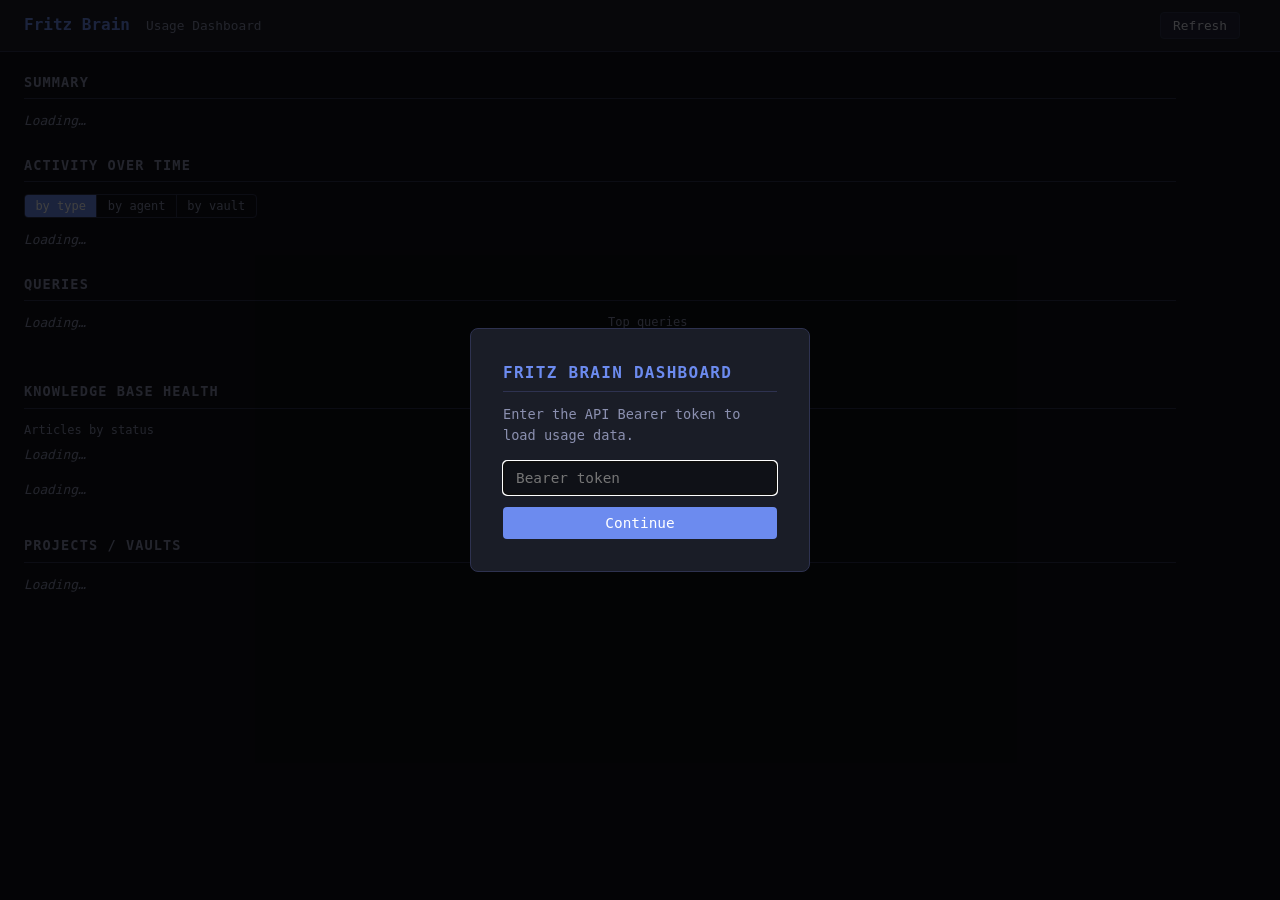
==== services/local-brain/fritz_local_brain/static/dashboard.html @ 083e02c6 "Sync Forgejo main to GitHub" ====
<!DOCTYPE html>
<!--
  Fritz Local Brain — Usage Dashboard
  Single self-contained file: inline CSS + vanilla JS, zero external deps.
  No CDN, no npm build step, fully offline. Runs fine in an air-gapped container.

  AUTH STRATEGY
  The page itself is unauthenticated (just a shell). Every fetch to /v1/usage/*
  requires a Bearer token. We store it in sessionStorage so it survives page
  refreshes within the tab but is discarded when the tab closes. On a 401 the
  stored token is cleared and the prompt re-appears. This avoids embedding the
  token in the URL or a cookie while keeping the workflow simple for an internal
  ops dashboard.
-->
<html lang="en">
<head>
<meta charset="UTF-8">
<meta name="viewport" content="width=device-width, initial-scale=1.0">
<title>Fritz Brain — Usage Dashboard</title>
<style>
  *, *::before, *::after { box-sizing: border-box; margin: 0; padding: 0; }

  :root {
    --bg: #0f1117;
    --surface: #1a1d27;
    --surface2: #22253a;
    --border: #2e3250;
    --text: #e2e4f0;
    --muted: #8b90b0;
    --accent: #6c8bef;
    --accent2: #a78bfa;
    --green: #4ade80;
    --red: #f87171;
    --yellow: #fbbf24;
    --bar-bg: #2a2e47;
  }

  body {
    background: var(--bg);
    color: var(--text);
    font-family: ui-monospace, "Cascadia Code", "Fira Mono", monospace;
    font-size: 13px;
    line-height: 1.5;
    min-height: 100vh;
  }

  #auth-overlay {
    position: fixed; inset: 0;
    background: rgba(0,0,0,.75);
    display: flex; align-items: center; justify-content: center;
    z-index: 999;
  }
  #auth-box {
    background: var(--surface);
    border: 1px solid var(--border);
    border-radius: 8px;
    padding: 2rem;
    width: 340px;
  }
  #auth-box h2 { color: var(--accent); margin-bottom: .75rem; font-size: 1rem; }
  #auth-box p  { color: var(--muted); margin-bottom: 1rem; font-size: .85rem; }
  #auth-box input {
    width: 100%; padding: .5rem .75rem;
    background: var(--bg); border: 1px solid var(--border);
    border-radius: 4px; color: var(--text);
    font-family: inherit; font-size: .9rem;
    margin-bottom: .75rem;
  }
  #auth-box button {
    width: 100%; padding: .5rem;
    background: var(--accent); color: #fff;
    border: none; border-radius: 4px;
    font-family: inherit; font-size: .9rem;
    cursor: pointer;
  }
  #auth-box button:hover { opacity: .85; }
  #auth-error { color: var(--red); font-size: .8rem; margin-top: .5rem; display: none; }

  header {
    background: var(--surface);
    border-bottom: 1px solid var(--border);
    padding: .75rem 1.5rem;
    display: flex; align-items: center; gap: 1rem;
  }
  header h1 { font-size: 1rem; color: var(--accent); }
  header .subtitle { color: var(--muted); font-size: .8rem; }
  #refresh-btn {
    margin-left: auto;
    background: var(--surface2); border: 1px solid var(--border);
    color: var(--text); padding: .3rem .75rem;
    border-radius: 4px; font-family: inherit; font-size: .8rem;
    cursor: pointer;
  }
  #refresh-btn:hover { border-color: var(--accent); color: var(--accent); }
  #last-updated { color: var(--muted); font-size: .75rem; }

  main { padding: 1.25rem 1.5rem; max-width: 1200px; }

  h2 {
    font-size: .85rem; text-transform: uppercase; letter-spacing: .08em;
    color: var(--muted); margin: 1.5rem 0 .75rem;
    padding-bottom: .4rem; border-bottom: 1px solid var(--border);
  }
  h2:first-child { margin-top: 0; }

  /* ---- stat cards ---- */
  .cards { display: flex; flex-wrap: wrap; gap: .75rem; }
  .card {
    background: var(--surface); border: 1px solid var(--border);
    border-radius: 6px; padding: .85rem 1.1rem; min-width: 130px; flex: 1;
  }
  .card .label { color: var(--muted); font-size: .75rem; margin-bottom: .25rem; }
  .card .value { font-size: 1.4rem; color: var(--text); font-weight: 700; }
  .card .value.green { color: var(--green); }
  .card .value.yellow { color: var(--yellow); }
  .card .value.muted  { color: var(--muted); font-size: 1rem; }

  /* ---- horizontal bar chart ---- */
  .bar-chart { display: flex; flex-direction: column; gap: .35rem; }
  .bar-row { display: flex; align-items: center; gap: .5rem; }
  .bar-label { width: 140px; min-width: 140px; color: var(--muted); font-size: .78rem;
               text-overflow: ellipsis; overflow: hidden; white-space: nowrap; }
  .bar-track { flex: 1; background: var(--bar-bg); border-radius: 3px; height: 14px; }
  .bar-fill  { height: 100%; border-radius: 3px; transition: width .3s; }
  .bar-count { width: 50px; text-align: right; color: var(--text); font-size: .78rem; }

  /* ---- time-series chart (day bars) ---- */
  .time-chart {
    display: flex; align-items: flex-end; gap: 3px;
    height: 80px; padding: 0 2px;
    border-bottom: 1px solid var(--border);
  }
  .time-bar { flex: 1; background: var(--accent); border-radius: 2px 2px 0 0;
              min-width: 4px; transition: height .3s; position: relative; }
  .time-bar:hover .time-tip {
    display: block;
  }
  .time-tip {
    display: none; position: absolute; bottom: calc(100% + 4px); left: 50%;
    transform: translateX(-50%);
    background: var(--surface2); border: 1px solid var(--border);
    border-radius: 4px; padding: .2rem .4rem;
    white-space: nowrap; font-size: .7rem; color: var(--text);
    pointer-events: none; z-index: 10;
  }
  .time-labels {
    display: flex; gap: 3px; padding: 2px 2px 0;
  }
  .time-labels span {
    flex: 1; text-align: center; color: var(--muted); font-size: .6rem;
    min-width: 4px; overflow: hidden;
  }

  /* ---- toggle group ---- */
  .toggle-group {
    display: inline-flex; border: 1px solid var(--border); border-radius: 4px;
    overflow: hidden; margin-bottom: .75rem;
  }
  .toggle-group button {
    background: none; border: none; color: var(--muted);
    padding: .25rem .65rem; font-family: inherit; font-size: .75rem;
    cursor: pointer; border-right: 1px solid var(--border);
  }
  .toggle-group button:last-child { border-right: none; }
  .toggle-group button.active { background: var(--accent); color: #fff; }
  .toggle-group button:hover:not(.active) { color: var(--text); }

  /* ---- table ---- */
  table { width: 100%; border-collapse: collapse; font-size: .8rem; }
  th { text-align: left; color: var(--muted); padding: .35rem .5rem;
       border-bottom: 1px solid var(--border); font-weight: 400; }
  td { padding: .3rem .5rem; border-bottom: 1px solid var(--border); color: var(--text); }
  tr:hover td { background: var(--surface2); }

  /* ---- latency row ---- */
  .latency-row { display: flex; gap: 1rem; }
  .lat-card { background: var(--surface); border: 1px solid var(--border);
              border-radius: 6px; padding: .6rem .85rem; }
  .lat-card .label { color: var(--muted); font-size: .7rem; }
  .lat-card .value { font-size: 1.1rem; font-weight: 700; }

  .grid2 { display: grid; grid-template-columns: 1fr 1fr; gap: 1rem; }
  @media(max-width: 700px) { .grid2 { grid-template-columns: 1fr; } }

  .section { margin-bottom: 1.5rem; }

  .no-data { color: var(--muted); font-size: .8rem; font-style: italic; }

  #loading {
    position: fixed; top: 0; left: 0; right: 0; height: 2px;
    background: var(--accent); animation: slide .8s ease-in-out infinite alternate;
    display: none;
  }
  @keyframes slide { from { opacity: .4; } to { opacity: 1; } }

  .pct-badge {
    display: inline-block; padding: .1rem .4rem;
    border-radius: 3px; font-size: .75rem; font-weight: 700;
  }
  .pct-green { background: rgba(74,222,128,.15); color: var(--green); }
  .pct-yellow { background: rgba(251,191,36,.15); color: var(--yellow); }
  .pct-red    { background: rgba(248,113,113,.15); color: var(--red); }
</style>
</head>
<body>

<div id="loading"></div>

<!-- Auth overlay — shown when no token is in sessionStorage or on 401 -->
<div id="auth-overlay">
  <div id="auth-box">
    <h2>Fritz Brain Dashboard</h2>
    <p>Enter the API Bearer token to load usage data.</p>
    <input type="password" id="token-input" placeholder="Bearer token" autofocus>
    <button onclick="saveToken()">Continue</button>
    <div id="auth-error">Invalid token — please try again.</div>
  </div>
</div>

<header>
  <h1>Fritz Brain</h1>
  <span class="subtitle">Usage Dashboard</span>
  <button id="refresh-btn" onclick="loadAll()">Refresh</button>
  <span id="last-updated"></span>
</header>

<main>
  <!-- 1. Headline summary -->
  <h2>Summary</h2>
  <div class="section">
    <div class="cards" id="summary-cards">
      <div class="no-data">Loading…</div>
    </div>
  </div>

  <!-- 2. Activity over time -->
  <h2>Activity over time</h2>
  <div class="section">
    <div class="toggle-group" id="activity-by-toggle">
      <button class="active" data-by="type" onclick="setActivityBy('type',this)">by type</button>
      <button data-by="agent" onclick="setActivityBy('agent',this)">by agent</button>
      <button data-by="vault" onclick="setActivityBy('vault',this)">by vault</button>
    </div>
    <div id="activity-chart"><div class="no-data">Loading…</div></div>
  </div>

  <!-- 3. Queries -->
  <h2>Queries</h2>
  <div class="section grid2">
    <div>
      <div class="cards" id="query-cards" style="margin-bottom:.75rem">
        <div class="no-data">Loading…</div>
      </div>
      <div class="latency-row" id="latency-row" style="display:none"></div>
    </div>
    <div>
      <div style="color:var(--muted);font-size:.75rem;margin-bottom:.4rem">Top queries</div>
      <div id="top-queries-chart"><div class="no-data">Loading…</div></div>
    </div>
  </div>

  <!-- 4. KB health -->
  <h2>Knowledge Base Health</h2>
  <div class="section grid2">
    <div>
      <div style="color:var(--muted);font-size:.75rem;margin-bottom:.4rem">Articles by status</div>
      <div id="kb-status-chart" style="margin-bottom:1rem"><div class="no-data">Loading…</div></div>
      <div class="cards" id="kb-cards" style="margin-bottom:.75rem">
        <div class="no-data">Loading…</div>
      </div>
    </div>
    <div>
      <div style="color:var(--muted);font-size:.75rem;margin-bottom:.4rem">Growth (articles per day)</div>
      <div id="kb-growth-chart"><div class="no-data">Loading…</div></div>
    </div>
  </div>

  <!-- 5. Per-project table -->
  <h2>Projects / Vaults</h2>
  <div class="section">
    <div id="projects-table"><div class="no-data">Loading…</div></div>
  </div>
</main>

<script>
// ---- helpers ----------------------------------------------------------------

const TOKEN_KEY = "fritz_dashboard_token";

// SECURITY: every untrusted value (agent ids, vault names, event types, query
// text, status labels — all agent-supplied and telemetry-stored) MUST be passed
// through esc() before it enters an innerHTML string, in BOTH text and attribute
// (title="...") contexts. Without this a malicious stored query text can inject
// markup and exfiltrate the Bearer token (stored XSS). Numbers are safe.
function esc(s) {
  return String(s ?? "").replace(/[&<>"']/g, c =>
    ({ "&":"&amp;","<":"&lt;",">":"&gt;",'"':"&quot;","'":"&#39;" }[c]));
}

function getToken() { return sessionStorage.getItem(TOKEN_KEY); }
function setToken(t) { sessionStorage.setItem(TOKEN_KEY, t); }
function clearToken() { sessionStorage.removeItem(TOKEN_KEY); }

function showAuthOverlay(showError) {
  document.getElementById("auth-overlay").style.display = "flex";
  document.getElementById("auth-error").style.display = showError ? "block" : "none";
  document.getElementById("token-input").value = "";
  document.getElementById("token-input").focus();
}

function hideAuthOverlay() {
  document.getElementById("auth-overlay").style.display = "none";
}

function saveToken() {
  const t = document.getElementById("token-input").value.trim();
  if (!t) return;
  setToken(t);
  // Dismiss the overlay optimistically; a wrong token re-shows it via the 401
  // path in apiFetch (clearToken + showAuthOverlay(true)).
  hideAuthOverlay();
  loadAll();
}

// Allow pressing Enter in the token input
document.getElementById("token-input").addEventListener("keydown", (e) => {
  if (e.key === "Enter") saveToken();
});

// ---- fetch wrapper ----------------------------------------------------------

let _loading = 0;
function showLoader(on) {
  _loading += on ? 1 : -1;
  document.getElementById("loading").style.display = _loading > 0 ? "block" : "none";
}

async function apiFetch(path, params) {
  const token = getToken();
  const url = new URL(path, window.location.href);
  if (params) Object.entries(params).forEach(([k, v]) => { if (v != null) url.searchParams.set(k, v); });

  showLoader(true);
  try {
    const resp = await fetch(url.toString(), {
      headers: { Authorization: `Bearer ${token}` }
    });
    if (resp.status === 401) {
      clearToken();
      showAuthOverlay(true);
      return null;
    }
    if (!resp.ok) throw new Error(`${resp.status} ${resp.statusText}`);
    return await resp.json();
  } catch (e) {
    console.error("Fetch error:", path, e);
    return null;
  } finally {
    showLoader(false);
  }
}

// ---- rendering helpers ------------------------------------------------------

const PALETTE = [
  "#6c8bef","#a78bfa","#4ade80","#fbbf24","#f87171",
  "#38bdf8","#fb923c","#e879f9","#34d399","#f472b6"
];

function pctBadge(rate) {
  if (rate == null) return '<span class="pct-badge" style="color:var(--muted)">—</span>';
  const p = Math.round(rate * 100);
  const cls = p >= 80 ? "pct-green" : p >= 50 ? "pct-yellow" : "pct-red";
  return `<span class="pct-badge ${cls}">${p}%</span>`;
}

function fmtMs(v) { return v == null ? "—" : `${v} ms`; }
function fmtBytes(b) {
  if (b == null) return "—";
  if (b < 1024) return `${b} B`;
  if (b < 1024*1024) return `${(b/1024).toFixed(1)} KB`;
  return `${(b/(1024*1024)).toFixed(1)} MB`;
}

function renderCards(containerId, cards) {
  document.getElementById(containerId).innerHTML = cards.map(c => `
    <div class="card">
      <div class="label">${c.label}</div>
      <div class="value ${c.cls||''}">${c.value}</div>
    </div>`).join("");
}

/** Horizontal bar chart. items = [{label, count}] */
function renderBarChart(containerId, items, color) {
  const el = document.getElementById(containerId);
  if (!items || !items.length) { el.innerHTML = '<div class="no-data">No data yet.</div>'; return; }
  const max = Math.max(...items.map(i => i.count), 1);
  el.innerHTML = '<div class="bar-chart">' + items.map((item, idx) => {
    const w = Math.round((item.count / max) * 100);
    const c = color || PALETTE[idx % PALETTE.length];
    return `<div class="bar-row">
      <div class="bar-label" title="${esc(item.label)}">${esc(item.label)}</div>
      <div class="bar-track"><div class="bar-fill" style="width:${w}%;background:${c}"></div></div>
      <div class="bar-count">${item.count}</div>
    </div>`;
  }).join("") + '</div>';
}

/** Time-series chart. buckets = {"YYYY-MM-DD": {key:count}} */
function renderTimeChart(containerId, buckets) {
  const el = document.getElementById(containerId);
  if (!buckets || !Object.keys(buckets).length) {
    el.innerHTML = '<div class="no-data">No activity recorded yet.</div>'; return;
  }
  const days = Object.keys(buckets).sort();
  const totals = days.map(d => Object.values(buckets[d]).reduce((a, b) => a + b, 0));
  const maxTotal = Math.max(...totals, 1);

  const bars = days.map((day, i) => {
    const pct = Math.round((totals[i] / maxTotal) * 100);
    const keys = Object.entries(buckets[day]).map(([k,v]) => `${esc(k)}: ${v}`).join(", ");
    return `<div class="time-bar" style="height:${pct}%" title="${esc(day)}: ${totals[i]}">
      <div class="time-tip">${esc(day)}<br>${keys}</div>
    </div>`;
  }).join("");

  // Show only a few x-axis labels to avoid crowding
  const stride = Math.max(1, Math.floor(days.length / 8));
  const labels = days.map((d, i) => `<span>${i % stride === 0 ? esc(d.slice(5)) : ""}</span>`).join("");

  el.innerHTML = `<div class="time-chart">${bars}</div><div class="time-labels">${labels}</div>`;
}

// ---- section renderers ------------------------------------------------------

function renderSummary(data) {
  if (!data) { document.getElementById("summary-cards").innerHTML = '<div class="no-data">Could not load.</div>'; return; }

  const hitRateBadge = pctBadge(data.hit_rate);
  renderCards("summary-cards", [
    { label: "Total events",    value: data.total_events ?? 0 },
    { label: "Total queries",   value: data.total_queries ?? 0 },
    { label: "Hit rate",        value: hitRateBadge },
    { label: "Total articles",  value: data.total_articles ?? 0 },
    { label: "Backlog pending", value: data.backlog_pending ?? 0, cls: (data.backlog_pending ?? 0) > 0 ? "yellow" : "green" },
    { label: "Distinct agents", value: data.distinct_agents ?? 0 },
  ]);
}

let _activityBy = "type";
let _activityCache = null;

async function setActivityBy(by, btn) {
  _activityBy = by;
  document.querySelectorAll("#activity-by-toggle button").forEach(b => b.classList.remove("active"));
  btn.classList.add("active");
  _activityCache = null; // force re-fetch
  await loadActivity();
}

async function loadActivity() {
  const data = await apiFetch("/v1/usage/activity", { by: _activityBy });
  renderTimeChart("activity-chart", data ? data.buckets : null);
}

function renderQueries(data) {
  if (!data) {
    document.getElementById("query-cards").innerHTML = '<div class="no-data">Could not load.</div>';
    return;
  }

  renderCards("query-cards", [
    { label: "Total queries", value: data.total ?? 0 },
    { label: "Hit rate", value: pctBadge(data.hit_rate) },
  ]);

  const lat = data.latency_ms || {};
  const latRow = document.getElementById("latency-row");
  if (lat.p50 != null || lat.p95 != null || lat.p99 != null) {
    latRow.style.display = "flex";
    latRow.innerHTML = [
      { label: "p50", v: lat.p50 },
      { label: "p95", v: lat.p95 },
      { label: "p99", v: lat.p99 },
    ].map(l => `<div class="lat-card">
      <div class="label">${l.label}</div>
      <div class="value">${fmtMs(l.v)}</div>
    </div>`).join("");
  } else {
    latRow.style.display = "none";
  }

  const top = data.top_queries || [];
  renderBarChart("top-queries-chart", top.map(q => ({ label: q.query, count: q.count })));

  // by_agent as additional bar chart if present
  const byAgent = data.by_agent ? Object.entries(data.by_agent).sort((a,b) => b[1]-a[1]) : [];
  if (byAgent.length) {
    const existing = document.getElementById("query-by-agent");
    const container = existing || (() => {
      const d = document.createElement("div");
      d.id = "query-by-agent";
      d.style.marginTop = ".75rem";
      document.getElementById("query-cards").after(d);
      return d;
    })();
    container.innerHTML = `<div style="color:var(--muted);font-size:.75rem;margin-bottom:.4rem">Queries by agent</div>`;
    const tmpId = "qa-inner-" + Date.now();
    container.innerHTML += `<div id="${tmpId}"></div>`;
    renderBarChart(tmpId, byAgent.map(([k,v]) => ({ label: k, count: v })));
  }
}

function renderKnowledge(data) {
  if (!data) {
    document.getElementById("kb-status-chart").innerHTML = '<div class="no-data">Could not load.</div>';
    document.getElementById("kb-cards").innerHTML = "";
    document.getElementById("kb-growth-chart").innerHTML = "";
    return;
  }

  // Articles by status
  const byStatus = data.articles_by_status || {};
  const statusItems = Object.entries(byStatus)
    .sort((a,b) => b[1]-a[1])
    .map(([k,v]) => ({ label: k, count: v }));
  const statusColors = {
    active: "#4ade80", corroborated: "#38bdf8",
    deprecated: "#fbbf24", superseded: "#a78bfa", historical: "#8b90b0"
  };
  const kbStatusEl = document.getElementById("kb-status-chart");
  if (!statusItems.length) {
    kbStatusEl.innerHTML = '<div class="no-data">No articles yet.</div>';
  } else {
    kbStatusEl.innerHTML = '<div class="bar-chart">' + statusItems.map(item => {
      const max = Math.max(...statusItems.map(i => i.count), 1);
      const w = Math.round((item.count / max) * 100);
      const c = statusColors[item.label] || "#6c8bef";
      return `<div class="bar-row">
        <div class="bar-label">${esc(item.label)}</div>
        <div class="bar-track"><div class="bar-fill" style="width:${w}%;background:${c}"></div></div>
        <div class="bar-count">${item.count}</div>
      </div>`;
    }).join("") + '</div>';
  }

  // Embedding + compile summary cards
  const emb = data.embedding || {};
  const comp = data.compile || {};
  const bl = (data.backlog || {});
  const backlogTotal = Object.values(bl.pending_captures_by_source || {}).reduce((a,b) => a+b, 0);
  renderCards("kb-cards", [
    { label: "Total articles",    value: data.articles_total ?? 0 },
    { label: "Indexed docs",      value: emb.documents_indexed ?? 0 },
    { label: "Skipped (embed)",   value: emb.skipped ?? 0 },
    { label: "Index size",        value: fmtBytes(emb.index_size_bytes) },
    { label: "Compile total",     value: comp.total ?? 0 },
    { label: "Compile success",   value: pctBadge(comp.success_rate) },
    { label: "Backlog pending",   value: backlogTotal, cls: backlogTotal > 0 ? "yellow" : "green" },
  ]);

  // Growth chart
  const growth = data.growth_by_day || {};
  const growthBuckets = {};
  Object.entries(growth).forEach(([day, count]) => {
    growthBuckets[day] = { articles: count };
  });
  renderTimeChart("kb-growth-chart", growthBuckets);
}

function renderProjects(data) {
  const el = document.getElementById("projects-table");
  const projects = data ? (data.projects || []) : [];
  if (!projects.length) {
    el.innerHTML = '<div class="no-data">No project data yet.</div>';
    return;
  }
  const rows = projects.map(p => {
    const typeSummary = Object.entries(p.events_by_type || {})
      .sort((a,b) => b[1]-a[1]).slice(0,3)
      .map(([k,v]) => `${esc(k)}:${v}`).join(", ") || "—";
    return `<tr>
      <td>${esc(p.vault)}</td>
      <td style="text-align:right">${p.event_count}</td>
      <td style="text-align:right">${p.article_count}</td>
      <td style="color:var(--muted)">${typeSummary}</td>
    </tr>`;
  }).join("");
  el.innerHTML = `<table>
    <thead><tr><th>Vault</th><th style="text-align:right">Events</th><th style="text-align:right">Articles</th><th>Top event types</th></tr></thead>
    <tbody>${rows}</tbody>
  </table>`;
}

// ---- main load --------------------------------------------------------------

async function loadAll() {
  document.getElementById("last-updated").textContent = "Loading…";

  const [summary, activity, queries, knowledge, projects] = await Promise.all([
    apiFetch("/v1/usage/summary"),
    apiFetch("/v1/usage/activity", { by: _activityBy }),
    apiFetch("/v1/usage/queries"),
    apiFetch("/v1/usage/knowledge"),
    apiFetch("/v1/usage/projects"),
  ]);

  // If any returned null due to 401, the overlay is already shown
  if (!getToken()) return;

  renderSummary(summary);
  renderTimeChart("activity-chart", activity ? activity.buckets : null);
  renderQueries(queries);
  renderKnowledge(knowledge);
  renderProjects(projects);

  document.getElementById("last-updated").textContent =
    "Updated " + new Date().toLocaleTimeString();
}

// ---- startup ----------------------------------------------------------------

(function init() {
  if (getToken()) {
    hideAuthOverlay();
    loadAll();
  } else {
    showAuthOverlay(false);
  }
})();
</script>
</body>
</html>
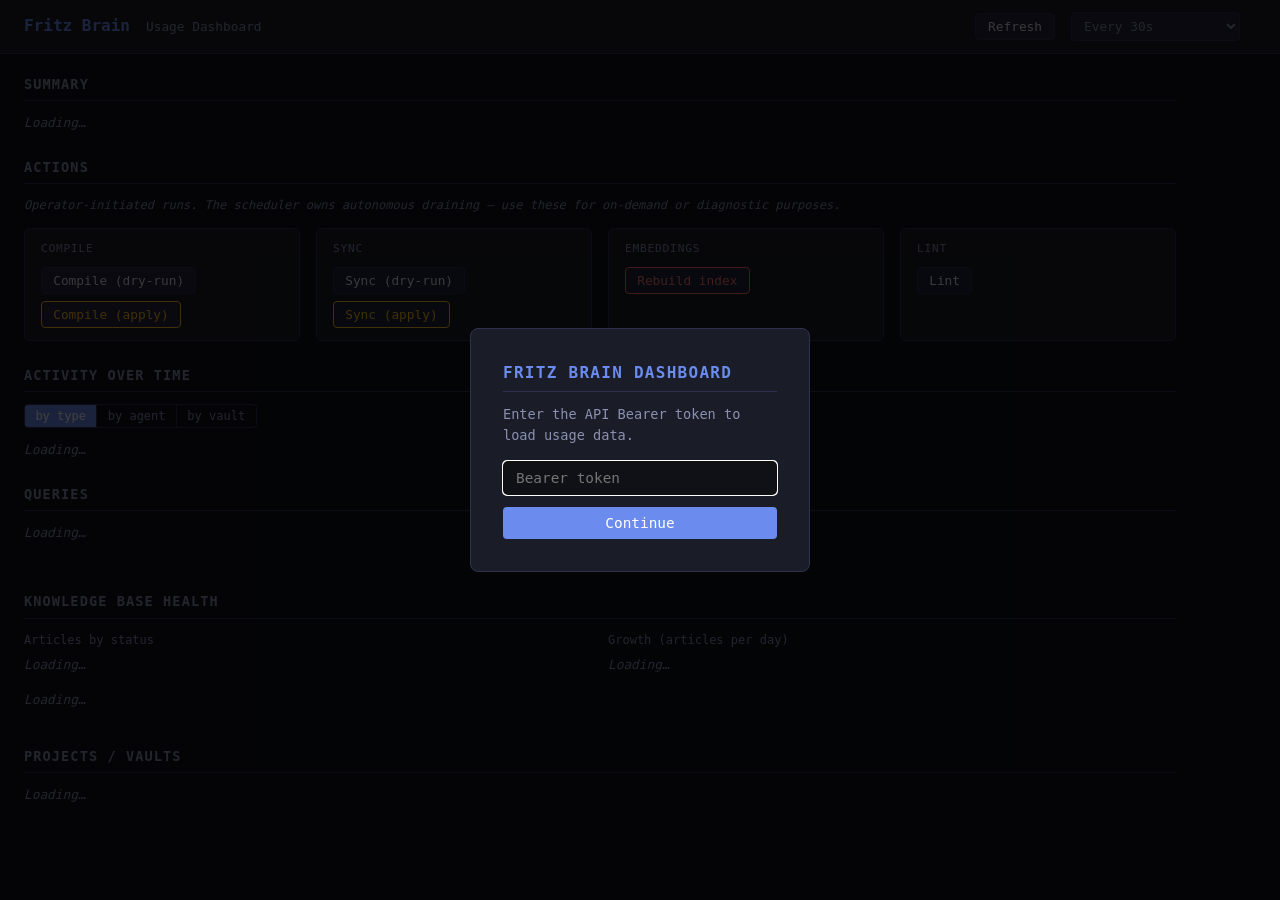
==== commit 5dce4ae6: "Sync Forgejo main to GitHub" ====
--- a/services/local-brain/fritz_local_brain/static/dashboard.html
+++ b/services/local-brain/fritz_local_brain/static/dashboard.html
@@ -92,6 +92,13 @@
     cursor: pointer;
   }
   #refresh-btn:hover { border-color: var(--accent); color: var(--accent); }
+  #auto-refresh-select {
+    background: var(--surface2); border: 1px solid var(--border);
+    color: var(--muted); padding: .3rem .5rem;
+    border-radius: 4px; font-family: inherit; font-size: .8rem;
+    cursor: pointer;
+  }
+  #auto-refresh-select:focus { outline: none; border-color: var(--accent); }
   #last-updated { color: var(--muted); font-size: .75rem; }
 
   main { padding: 1.25rem 1.5rem; max-width: 1200px; }
@@ -200,6 +207,87 @@
   .pct-green { background: rgba(74,222,128,.15); color: var(--green); }
   .pct-yellow { background: rgba(251,191,36,.15); color: var(--yellow); }
   .pct-red    { background: rgba(248,113,113,.15); color: var(--red); }
+
+  /* ---- actions panel ---- */
+  .actions-note {
+    color: var(--muted); font-size: .75rem; font-style: italic;
+    margin-bottom: .85rem;
+  }
+  .action-groups { display: flex; flex-wrap: wrap; gap: 1rem; }
+  .action-group {
+    background: var(--surface); border: 1px solid var(--border);
+    border-radius: 6px; padding: .75rem 1rem; min-width: 200px; flex: 1;
+  }
+  .action-group-label {
+    color: var(--muted); font-size: .7rem; text-transform: uppercase;
+    letter-spacing: .07em; margin-bottom: .6rem;
+  }
+  .action-btns { display: flex; flex-wrap: wrap; gap: .45rem; }
+  .btn-action {
+    background: var(--surface2); border: 1px solid var(--border);
+    color: var(--text); padding: .3rem .7rem;
+    border-radius: 4px; font-family: inherit; font-size: .8rem;
+    cursor: pointer; display: inline-flex; align-items: center; gap: .35rem;
+    white-space: nowrap;
+  }
+  .btn-action:hover:not(:disabled) { border-color: var(--accent); color: var(--accent); }
+  .btn-action:disabled { opacity: .45; cursor: not-allowed; }
+  .btn-action.apply {
+    border-color: var(--yellow); color: var(--yellow);
+  }
+  .btn-action.apply:hover:not(:disabled) { background: rgba(251,191,36,.12); }
+  .btn-action.destructive {
+    border-color: var(--red); color: var(--red);
+  }
+  .btn-action.destructive:hover:not(:disabled) { background: rgba(248,113,113,.12); }
+  .btn-spinner { display: none; }
+  .btn-action.running .btn-spinner { display: inline; }
+  .btn-action.running .btn-label { opacity: .6; }
+
+  /* toast */
+  #action-toast {
+    margin-top: .85rem;
+    padding: .55rem .85rem;
+    border-radius: 5px;
+    font-size: .8rem;
+    display: none;
+    border: 1px solid var(--border);
+    background: var(--surface);
+    position: relative;
+  }
+  #action-toast.success { border-color: var(--green); color: var(--green); }
+  #action-toast.error   { border-color: var(--red);   color: var(--red); }
+  #action-toast .toast-close {
+    position: absolute; top: .3rem; right: .5rem;
+    background: none; border: none; color: inherit;
+    cursor: pointer; font-family: inherit; font-size: .85rem; opacity: .7;
+  }
+  #action-toast .toast-close:hover { opacity: 1; }
+
+  /* approval gate */
+  #approval-gate {
+    display: none;
+    margin-top: .75rem;
+    padding: .65rem .85rem;
+    background: var(--surface);
+    border: 1px solid var(--yellow);
+    border-radius: 5px;
+    font-size: .8rem;
+  }
+  #approval-gate p { color: var(--yellow); margin-bottom: .5rem; }
+  #approval-gate input {
+    background: var(--bg); border: 1px solid var(--border);
+    color: var(--text); padding: .3rem .6rem;
+    border-radius: 4px; font-family: inherit; font-size: .8rem;
+    margin-right: .5rem; width: 220px;
+  }
+  #approval-gate button {
+    background: var(--surface2); border: 1px solid var(--yellow);
+    color: var(--yellow); padding: .3rem .65rem;
+    border-radius: 4px; font-family: inherit; font-size: .8rem;
+    cursor: pointer;
+  }
+  #approval-gate button:hover { background: rgba(251,191,36,.15); }
 </style>
 </head>
 <body>
@@ -220,7 +308,13 @@
 <header>
   <h1>Fritz Brain</h1>
   <span class="subtitle">Usage Dashboard</span>
-  <button id="refresh-btn" onclick="loadAll()">Refresh</button>
+  <button id="refresh-btn" onclick="manualRefresh()">Refresh</button>
+  <select id="auto-refresh-select" onchange="onIntervalChange()">
+    <option value="0">Auto-refresh: off</option>
+    <option value="15">Every 15s</option>
+    <option value="30" selected>Every 30s</option>
+    <option value="60">Every 60s</option>
+  </select>
   <span id="last-updated"></span>
 </header>
 
@@ -233,7 +327,66 @@
     </div>
   </div>
 
-  <!-- 2. Activity over time -->
+  <!-- 2. Actions panel -->
+  <h2>Actions</h2>
+  <div class="section" id="actions-panel">
+    <p class="actions-note">Operator-initiated runs. The scheduler owns autonomous draining — use these for on-demand or diagnostic purposes.</p>
+    <div class="action-groups">
+      <div class="action-group">
+        <div class="action-group-label">Compile</div>
+        <div class="action-btns">
+          <button class="btn-action" id="btn-compile-dry" onclick="runCompile(true)">
+            <span class="btn-spinner">⟳</span><span class="btn-label">Compile (dry-run)</span>
+          </button>
+          <button class="btn-action apply" id="btn-compile-apply" onclick="runCompile(false)">
+            <span class="btn-spinner">⟳</span><span class="btn-label">Compile (apply)</span>
+          </button>
+        </div>
+      </div>
+      <div class="action-group">
+        <div class="action-group-label">Sync</div>
+        <div class="action-btns">
+          <button class="btn-action" id="btn-sync-dry" onclick="runSync(true)">
+            <span class="btn-spinner">⟳</span><span class="btn-label">Sync (dry-run)</span>
+          </button>
+          <button class="btn-action apply" id="btn-sync-apply" onclick="runSync(false)">
+            <span class="btn-spinner">⟳</span><span class="btn-label">Sync (apply)</span>
+          </button>
+        </div>
+      </div>
+      <div class="action-group">
+        <div class="action-group-label">Embeddings</div>
+        <div class="action-btns">
+          <button class="btn-action destructive" id="btn-embed-index" onclick="runEmbedIndex()">
+            <span class="btn-spinner">⟳</span><span class="btn-label">Rebuild index</span>
+          </button>
+        </div>
+      </div>
+      <div class="action-group">
+        <div class="action-group-label">Lint</div>
+        <div class="action-btns">
+          <button class="btn-action" id="btn-lint" onclick="runLint()">
+            <span class="btn-spinner">⟳</span><span class="btn-label">Lint</span>
+          </button>
+        </div>
+      </div>
+    </div>
+
+    <!-- Approval gate (shown when apply compile returns approval-required) -->
+    <div id="approval-gate">
+      <p id="approval-message">Large compile run requires approval. Provide an approval token to proceed.</p>
+      <input type="text" id="approval-token-input" placeholder="Approval token">
+      <button onclick="retryApplyCompile()">Retry with token</button>
+    </div>
+
+    <!-- Result toast -->
+    <div id="action-toast">
+      <button class="toast-close" onclick="dismissToast()">✕</button>
+      <span id="action-toast-msg"></span>
+    </div>
+  </div>
+
+  <!-- 3. Activity over time -->
   <h2>Activity over time</h2>
   <div class="section">
     <div class="toggle-group" id="activity-by-toggle">
@@ -592,9 +745,328 @@
   </table>`;
 }
 
+// ---- actions ----------------------------------------------------------------
+
+/**
+ * POST helper — mirrors apiFetch but for mutating operations.
+ * Returns { status, json } on success; null if 401 (auth overlay shown).
+ * Throws on network error.
+ */
+async function postAction(path, body) {
+  const token = getToken();
+  showLoader(true);
+  try {
+    const resp = await fetch(path, {
+      method: "POST",
+      headers: {
+        "Authorization": `Bearer ${token}`,
+        "Content-Type": "application/json",
+      },
+      body: JSON.stringify(body),
+    });
+    if (resp.status === 401) {
+      clearToken();
+      showAuthOverlay(true);
+      return null;
+    }
+    const json = await resp.json().catch(() => null);
+    return { status: resp.status, json };
+  } catch (e) {
+    console.error("Action error:", path, e);
+    throw e;
+  } finally {
+    showLoader(false);
+  }
+}
+
+// ---- toast ------------------------------------------------------------------
+
+let _toastTimer = null;
+
+function showToast(msg, isError) {
+  const el  = document.getElementById("action-toast");
+  const txt = document.getElementById("action-toast-msg");
+  txt.innerHTML = msg; // msg is already esc()-escaped by callers
+  el.className = isError ? "error" : "success";
+  el.style.display = "block";
+  if (_toastTimer) clearTimeout(_toastTimer);
+  _toastTimer = setTimeout(dismissToast, isError ? 8000 : 5000);
+}
+
+function dismissToast() {
+  document.getElementById("action-toast").style.display = "none";
+  if (_toastTimer) { clearTimeout(_toastTimer); _toastTimer = null; }
+}
+
+// ---- approval gate ----------------------------------------------------------
+
+function showApprovalGate(msg) {
+  const gate = document.getElementById("approval-gate");
+  document.getElementById("approval-message").textContent = msg;
+  document.getElementById("approval-token-input").value = "";
+  gate.style.display = "block";
+}
+
+function hideApprovalGate() {
+  document.getElementById("approval-gate").style.display = "none";
+}
+
+async function retryApplyCompile() {
+  const token = document.getElementById("approval-token-input").value.trim();
+  if (!token) return;
+  hideApprovalGate();
+  await _runCompileWith(false, token);
+}
+
+// ---- button state helpers ---------------------------------------------------
+
+function setBtnRunning(id, running) {
+  const btn = document.getElementById(id);
+  if (!btn) return;
+  btn.disabled = running;
+  btn.classList.toggle("running", running);
+}
+
+// ---- action handlers --------------------------------------------------------
+
+async function runCompile(dryRun) {
+  if (!dryRun) {
+    if (!confirm("Run compile in APPLY mode? This will write compiled articles to the knowledge base.")) return;
+  }
+  hideApprovalGate();
+  await _runCompileWith(dryRun, null);
+}
+
+async function _runCompileWith(dryRun, approvalToken) {
+  const btnId = dryRun ? "btn-compile-dry" : "btn-compile-apply";
+  setBtnRunning(btnId, true);
+  dismissToast();
+  try {
+    const body = { dry_run: dryRun };
+    if (approvalToken) body.approval_token = approvalToken;
+    const result = await postAction("/v1/compile/run", body);
+    if (!result) return; // 401 — auth overlay shown
+
+    const { status, json } = result;
+
+    // Defensive 403 path (unlikely but guard it)
+    if (status === 403) {
+      showApprovalGate(json?.detail ?? "Large compile requires approval. Provide a token to proceed.");
+      return;
+    }
+
+    if (!json) { showToast("Compile: no response body", true); return; }
+
+    // Detect the 200+errors approval-required path:
+    // applied is empty AND errors contains a message matching the approval pattern.
+    const requiresApproval =
+      !dryRun &&
+      Array.isArray(json.applied) && json.applied.length === 0 &&
+      Array.isArray(json.errors) &&
+      json.errors.some(e => /requires approval|exceeds threshold/i.test(e));
+
+    if (requiresApproval) {
+      const approvalMsg = json.errors.find(e => /requires approval|exceeds threshold/i.test(e)) || "Large compile requires approval.";
+      showApprovalGate(approvalMsg);
+      return;
+    }
+
+    const applied    = Array.isArray(json.applied)   ? json.applied.length   : 0;
+    const considered = json.captures_considered       ?? "?";
+    const errCount   = Array.isArray(json.errors)    ? json.errors.length    : 0;
+    const skipped    = Array.isArray(json.skipped)   ? json.skipped.length   : 0;
+    const mode       = dryRun ? " [dry-run]" : "";
+    let msg = `Compile${esc(mode)}: applied ${applied} / considered ${considered}, ${errCount} error(s), ${skipped} skipped`;
+    if (errCount > 0) msg += ` — ${esc(json.errors[0])}`;
+    showToast(msg, errCount > 0);
+    if (!dryRun && errCount === 0) loadAll();
+  } catch (e) {
+    showToast(`Compile error: ${esc(String(e))}`, true);
+  } finally {
+    setBtnRunning(btnId, false);
+  }
+}
+
+async function runSync(dryRun) {
+  if (!dryRun) {
+    if (!confirm("Run sync in APPLY mode? This will push changes to remote vaults.")) return;
+  }
+  const btnId = dryRun ? "btn-sync-dry" : "btn-sync-apply";
+  setBtnRunning(btnId, true);
+  dismissToast();
+  try {
+    const result = await postAction("/v1/sync/run", { dry_run: dryRun });
+    if (!result) return;
+    const { json } = result;
+    if (!json) { showToast("Sync: no response body", true); return; }
+    const vaults   = Array.isArray(json.results) ? json.results.length : 0;
+    const errCount = Array.isArray(json.errors)  ? json.errors.length  : 0;
+    const mode     = dryRun ? " [dry-run]" : "";
+    let msg = `Sync${esc(mode)}: ${vaults} vault(s), ${errCount} error(s)`;
+    if (errCount > 0) msg += ` — ${esc(json.errors[0])}`;
+    showToast(msg, errCount > 0);
+    if (!dryRun && errCount === 0) loadAll();
+  } catch (e) {
+    showToast(`Sync error: ${esc(String(e))}`, true);
+  } finally {
+    setBtnRunning(btnId, false);
+  }
+}
+
+async function runEmbedIndex() {
+  if (!confirm("Force-rebuild the embedding index? This re-indexes all documents and may take a while.")) return;
+  setBtnRunning("btn-embed-index", true);
+  dismissToast();
+  try {
+    const result = await postAction("/v1/embeddings/index/run", { force: true });
+    if (!result) return;
+    const { json } = result;
+    if (!json) { showToast("Embed index: no response body", true); return; }
+    const isError = !!json.error || !json.indexed;
+    let msg;
+    if (json.error) {
+      msg = `Embed index error: ${esc(json.error)}`;
+    } else {
+      msg = `Embed index: indexed ${json.documents_indexed ?? 0} document(s)`;
+    }
+    showToast(msg, isError);
+    if (!isError) loadAll();
+  } catch (e) {
+    showToast(`Embed index error: ${esc(String(e))}`, true);
+  } finally {
+    setBtnRunning("btn-embed-index", false);
+  }
+}
+
+async function runLint() {
+  setBtnRunning("btn-lint", true);
+  dismissToast();
+  try {
+    const result = await postAction("/v1/lint/run", {});
+    if (!result) return;
+    const { json } = result;
+    if (!json) { showToast("Lint: no response body", true); return; }
+    const findings = Array.isArray(json.findings) ? json.findings.length : 0;
+    const errCount = Array.isArray(json.errors)   ? json.errors.length   : 0;
+    let msg = `Lint: ${findings} finding(s), ${errCount} error(s)`;
+    if (errCount > 0) msg += ` — ${esc(json.errors[0])}`;
+    showToast(msg, errCount > 0);
+  } catch (e) {
+    showToast(`Lint error: ${esc(String(e))}`, true);
+  } finally {
+    setBtnRunning("btn-lint", false);
+  }
+}
+
+// ---- auto-refresh -----------------------------------------------------------
+
+const REFRESH_INTERVAL_KEY = "fritz_dashboard_refresh_interval";
+const DEFAULT_INTERVAL_S   = 30;
+
+let _lastUpdatedAt  = null;  // Date or null
+let _refreshTimer   = null;  // setInterval handle for auto-refresh ticks
+let _tickTimer      = null;  // setInterval handle for the 1s countdown ticker
+let _inFlight       = false; // guard against overlapping loadAll calls
+
+/** Read the persisted interval (seconds); returns 0 for "off". */
+function getSavedInterval() {
+  const raw = localStorage.getItem(REFRESH_INTERVAL_KEY);
+  const n   = parseInt(raw, 10);
+  const valid = [0, 15, 30, 60];
+  return valid.includes(n) ? n : DEFAULT_INTERVAL_S;
+}
+
+/** Restore the select value from localStorage, selecting the matching option. */
+function restoreIntervalSelect() {
+  const saved = getSavedInterval();
+  const sel   = document.getElementById("auto-refresh-select");
+  // Find a matching option; fall back to the first that matches or leave default
+  const opt = [...sel.options].find(o => parseInt(o.value, 10) === saved);
+  if (opt) sel.value = String(saved);
+}
+
+/** Update #last-updated text once. Called by the 1s ticker. */
+function renderLastUpdated() {
+  const el  = document.getElementById("last-updated");
+  const sel = document.getElementById("auto-refresh-select");
+  const intervalS = parseInt(sel.value, 10);
+
+  if (!_lastUpdatedAt) {
+    el.textContent = "";
+    return;
+  }
+
+  const timeStr = _lastUpdatedAt.toLocaleTimeString();
+  if (intervalS === 0) {
+    // No auto-refresh — just show when it was last updated
+    el.textContent = "Updated " + timeStr;
+    return;
+  }
+
+  const elapsedS  = Math.round((Date.now() - _lastUpdatedAt.getTime()) / 1000);
+  const nextInS   = Math.max(0, intervalS - elapsedS);
+  el.textContent  = `Updated ${timeStr} · next in ${nextInS}s`;
+}
+
+/** Start the 1s display ticker (idempotent). */
+function startTicker() {
+  if (_tickTimer) return;
+  _tickTimer = setInterval(renderLastUpdated, 1000);
+}
+
+/** Stop and clear the auto-refresh timer (does not touch the ticker). */
+function clearRefreshTimer() {
+  if (_refreshTimer) {
+    clearInterval(_refreshTimer);
+    _refreshTimer = null;
+  }
+}
+
+/** Start (or restart) the auto-refresh timer for the current interval. */
+function startRefreshTimer() {
+  clearRefreshTimer();
+  const sel = document.getElementById("auto-refresh-select");
+  const intervalS = parseInt(sel.value, 10);
+  if (intervalS === 0) return; // off
+  _refreshTimer = setInterval(() => {
+    if (_inFlight) return; // skip tick if a load is already running
+    if (document.hidden) return; // extra guard (visibility handler clears the timer, but belt+suspenders)
+    loadAll();
+  }, intervalS * 1000);
+}
+
+/** Called when the user changes the interval select. */
+function onIntervalChange() {
+  const sel = document.getElementById("auto-refresh-select");
+  localStorage.setItem(REFRESH_INTERVAL_KEY, sel.value);
+  startRefreshTimer();
+  renderLastUpdated(); // immediately update the countdown text
+}
+
+/** Manual refresh button — calls loadAll and resets the countdown. */
+function manualRefresh() {
+  if (_inFlight) return;
+  loadAll();
+  // Reset the auto-refresh timer so the next automatic tick is a full interval away
+  startRefreshTimer();
+}
+
+// Pause when hidden; resume immediately + restart timer when visible again
+document.addEventListener("visibilitychange", () => {
+  if (document.hidden) {
+    clearRefreshTimer();
+  } else {
+    // Tab became visible — do an immediate refresh then restart the timer
+    if (!_inFlight) loadAll();
+    startRefreshTimer();
+  }
+});
+
 // ---- main load --------------------------------------------------------------
 
 async function loadAll() {
+  if (_inFlight) return;
+  _inFlight = true;
   document.getElementById("last-updated").textContent = "Loading…";
 
   const [summary, activity, queries, knowledge, projects] = await Promise.all([
@@ -605,6 +1077,8 @@
     apiFetch("/v1/usage/projects"),
   ]);
 
+  _inFlight = false;
+
   // If any returned null due to 401, the overlay is already shown
   if (!getToken()) return;
 
@@ -614,13 +1088,16 @@
   renderKnowledge(knowledge);
   renderProjects(projects);
 
-  document.getElementById("last-updated").textContent =
-    "Updated " + new Date().toLocaleTimeString();
+  _lastUpdatedAt = new Date();
+  renderLastUpdated();
 }
 
 // ---- startup ----------------------------------------------------------------
 
 (function init() {
+  restoreIntervalSelect();
+  startTicker();
+  startRefreshTimer();
   if (getToken()) {
     hideAuthOverlay();
     loadAll();
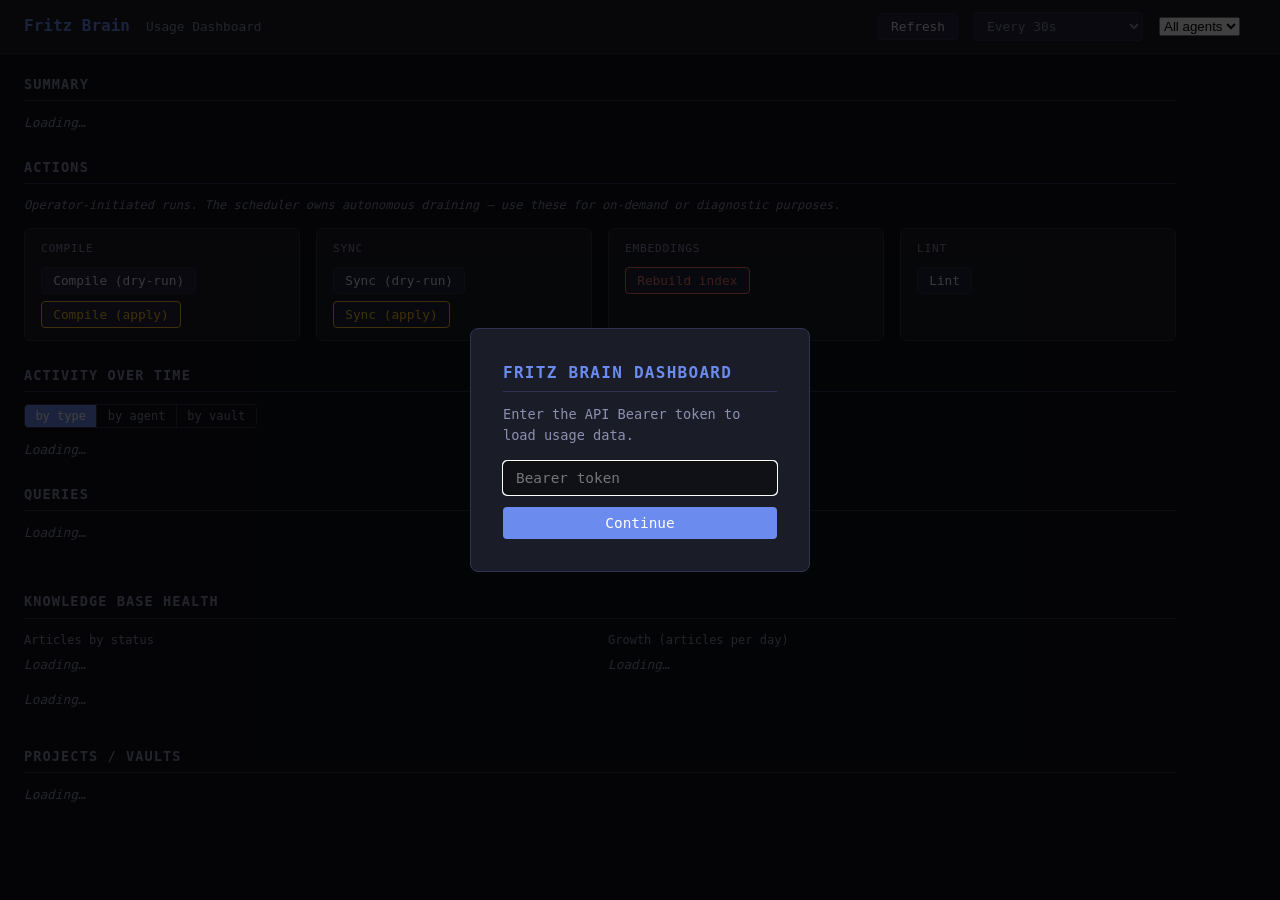
==== commit ff579ae3: "Sync Forgejo main to GitHub" ====
--- a/services/local-brain/fritz_local_brain/static/dashboard.html
+++ b/services/local-brain/fritz_local_brain/static/dashboard.html
@@ -314,6 +314,9 @@
     <option value="15">Every 15s</option>
     <option value="30" selected>Every 30s</option>
     <option value="60">Every 60s</option>
+  </select>
+  <select id="agent-filter-select" onchange="onAgentFilterChange()">
+    <option value="">All agents</option>
   </select>
   <span id="last-updated"></span>
 </header>
@@ -603,6 +606,39 @@
 let _activityBy = "type";
 let _activityCache = null;
 
+// #199: per-agent drill-down. Empty string = "All agents" (global view).
+// Discovered dynamically from /v1/usage/agents — never a hardcoded enum.
+let _agentFilter = "";
+
+/** Build the agent param map for agent-scoped panels (empty when "All agents"). */
+function agentParams() {
+  return _agentFilter ? { agent: _agentFilter } : {};
+}
+
+/** Populate the agent selector from the live /v1/usage/agents discovery list.
+ * Preserves the current selection if that agent is still present. */
+function populateAgentFilter(data) {
+  const sel = document.getElementById("agent-filter-select");
+  if (!sel) return;
+  const agents = (data && Array.isArray(data.agents)) ? data.agents : [];
+  // esc() every agent id — it is telemetry-stored, untrusted (stored XSS guard).
+  let html = '<option value="">All agents</option>';
+  for (const a of agents) {
+    const id = esc(a.agent);
+    html += `<option value="${id}">${id} (${a.count ?? 0})</option>`;
+  }
+  sel.innerHTML = html;
+  // Keep the selection if the filtered agent still exists; else fall back to all.
+  const present = agents.some(a => a.agent === _agentFilter);
+  if (_agentFilter && !present) _agentFilter = "";
+  sel.value = _agentFilter;
+}
+
+function onAgentFilterChange() {
+  _agentFilter = document.getElementById("agent-filter-select").value;
+  loadAll();
+}
+
 async function setActivityBy(by, btn) {
   _activityBy = by;
   document.querySelectorAll("#activity-by-toggle button").forEach(b => b.classList.remove("active"));
@@ -612,7 +648,7 @@
 }
 
 async function loadActivity() {
-  const data = await apiFetch("/v1/usage/activity", { by: _activityBy });
+  const data = await apiFetch("/v1/usage/activity", { by: _activityBy, ...agentParams() });
   renderTimeChart("activity-chart", data ? data.buckets : null);
 }
 
@@ -1069,12 +1105,17 @@
   _inFlight = true;
   document.getElementById("last-updated").textContent = "Loading…";
 
-  const [summary, activity, queries, knowledge, projects] = await Promise.all([
-    apiFetch("/v1/usage/summary"),
-    apiFetch("/v1/usage/activity", { by: _activityBy }),
-    apiFetch("/v1/usage/queries"),
+  // Agent-scoped panels get agent=_agentFilter when a specific agent is selected
+  // (knowledge is KB state, not event-based — never agent-scoped). The agents
+  // discovery list is always global so the selector shows every agent.
+  const ap = agentParams();
+  const [agents, summary, activity, queries, knowledge, projects] = await Promise.all([
+    apiFetch("/v1/usage/agents"),
+    apiFetch("/v1/usage/summary", ap),
+    apiFetch("/v1/usage/activity", { by: _activityBy, ...ap }),
+    apiFetch("/v1/usage/queries", ap),
     apiFetch("/v1/usage/knowledge"),
-    apiFetch("/v1/usage/projects"),
+    apiFetch("/v1/usage/projects", ap),
   ]);
 
   _inFlight = false;
@@ -1082,6 +1123,7 @@
   // If any returned null due to 401, the overlay is already shown
   if (!getToken()) return;
 
+  populateAgentFilter(agents);
   renderSummary(summary);
   renderTimeChart("activity-chart", activity ? activity.buckets : null);
   renderQueries(queries);
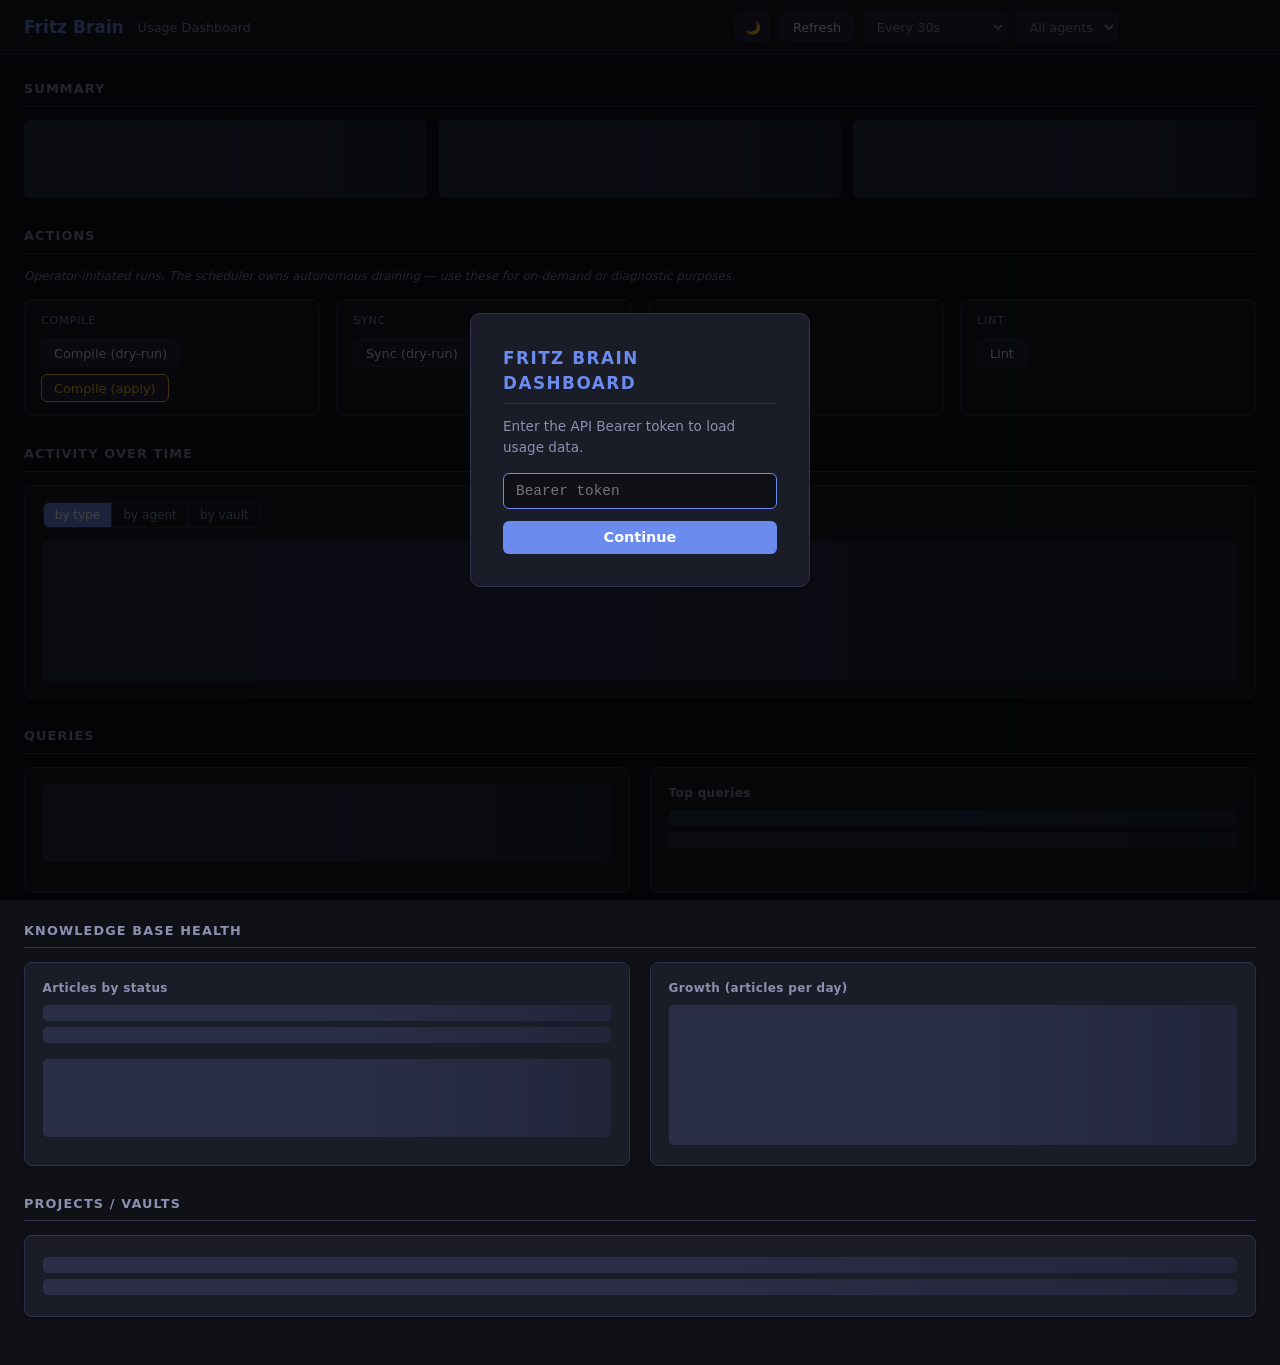
==== commit 8fdae6d9: "Sync Forgejo main to GitHub" ====
--- a/services/local-brain/fritz_local_brain/static/dashboard.html
+++ b/services/local-brain/fritz_local_brain/static/dashboard.html
@@ -2,7 +2,13 @@
 <!--
   Fritz Local Brain — Usage Dashboard
   Single self-contained file: inline CSS + vanilla JS, zero external deps.
-  No CDN, no npm build step, fully offline. Runs fine in an air-gapped container.
+  No CDN, no npm build step, no external script/link/font, fully offline.
+  Runs fine in an air-gapped container.
+
+  CHARTS
+  All charts are hand-drawn inline SVG (line/area for time-series, sparklines on
+  the summary cards, horizontal bars for categorical data). Deliberately
+  dependency-free — there is NO charting library and no vendored asset.
 
   AUTH STRATEGY
   The page itself is unauthenticated (just a shell). Every fetch to /v1/usage/*
@@ -20,6 +26,9 @@
 <style>
   *, *::before, *::after { box-sizing: border-box; margin: 0; padding: 0; }
 
+  /* Dark is the default theme. The optional toggle flips to [data-theme="light"]
+     on <html>; the choice persists in localStorage. All colors are CSS vars so
+     the two themes share one stylesheet. */
   :root {
     --bg: #0f1117;
     --surface: #1a1d27;
@@ -33,16 +42,42 @@
     --red: #f87171;
     --yellow: #fbbf24;
     --bar-bg: #2a2e47;
+    --grid: #262a40;
+    --shadow: 0 1px 3px rgba(0,0,0,.35);
+
+    --font-ui: system-ui, -apple-system, "Segoe UI", Roboto, Helvetica, Arial, sans-serif;
+    --font-mono: ui-monospace, "Cascadia Code", "Fira Mono", "SF Mono", Menlo, monospace;
+  }
+
+  html[data-theme="light"] {
+    --bg: #f5f6fa;
+    --surface: #ffffff;
+    --surface2: #eef0f6;
+    --border: #d8dbe6;
+    --text: #1c1f2b;
+    --muted: #5f6478;
+    --accent: #4960d8;
+    --accent2: #7c3aed;
+    --green: #15a34a;
+    --red: #dc2626;
+    --yellow: #b8860b;
+    --bar-bg: #e3e6f0;
+    --grid: #e8eaf2;
+    --shadow: 0 1px 3px rgba(0,0,0,.08);
   }
 
   body {
     background: var(--bg);
     color: var(--text);
-    font-family: ui-monospace, "Cascadia Code", "Fira Mono", monospace;
+    font-family: var(--font-ui);
     font-size: 13px;
     line-height: 1.5;
     min-height: 100vh;
-  }
+    -webkit-font-smoothing: antialiased;
+  }
+
+  /* Numeric data values read better in mono. */
+  .value, .bar-count, .lat-card .value, td.num, .card .value { font-family: var(--font-mono); }
 
   #auth-overlay {
     position: fixed; inset: 0;
@@ -53,119 +88,123 @@
   #auth-box {
     background: var(--surface);
     border: 1px solid var(--border);
-    border-radius: 8px;
+    border-radius: 10px;
     padding: 2rem;
     width: 340px;
-  }
-  #auth-box h2 { color: var(--accent); margin-bottom: .75rem; font-size: 1rem; }
+    box-shadow: var(--shadow);
+  }
+  #auth-box h2 { color: var(--accent); margin-bottom: .75rem; font-size: 1.05rem; }
   #auth-box p  { color: var(--muted); margin-bottom: 1rem; font-size: .85rem; }
   #auth-box input {
-    width: 100%; padding: .5rem .75rem;
+    width: 100%; padding: .55rem .75rem;
     background: var(--bg); border: 1px solid var(--border);
-    border-radius: 4px; color: var(--text);
-    font-family: inherit; font-size: .9rem;
+    border-radius: 6px; color: var(--text);
+    font-family: var(--font-mono); font-size: .9rem;
     margin-bottom: .75rem;
   }
+  #auth-box input:focus { outline: none; border-color: var(--accent); }
   #auth-box button {
-    width: 100%; padding: .5rem;
+    width: 100%; padding: .55rem;
     background: var(--accent); color: #fff;
-    border: none; border-radius: 4px;
-    font-family: inherit; font-size: .9rem;
+    border: none; border-radius: 6px;
+    font-family: var(--font-ui); font-size: .9rem; font-weight: 600;
     cursor: pointer;
   }
-  #auth-box button:hover { opacity: .85; }
+  #auth-box button:hover { opacity: .9; }
   #auth-error { color: var(--red); font-size: .8rem; margin-top: .5rem; display: none; }
 
   header {
     background: var(--surface);
     border-bottom: 1px solid var(--border);
     padding: .75rem 1.5rem;
-    display: flex; align-items: center; gap: 1rem;
-  }
-  header h1 { font-size: 1rem; color: var(--accent); }
+    display: flex; align-items: center; gap: .85rem; flex-wrap: wrap;
+    position: sticky; top: 0; z-index: 50;
+  }
+  header h1 { font-size: 1.05rem; color: var(--accent); letter-spacing: .01em; }
   header .subtitle { color: var(--muted); font-size: .8rem; }
-  #refresh-btn {
-    margin-left: auto;
+  .header-controls { margin-left: auto; display: flex; align-items: center; gap: .6rem; flex-wrap: wrap; }
+  #refresh-btn, #theme-toggle {
     background: var(--surface2); border: 1px solid var(--border);
-    color: var(--text); padding: .3rem .75rem;
-    border-radius: 4px; font-family: inherit; font-size: .8rem;
+    color: var(--text); padding: .35rem .75rem;
+    border-radius: 6px; font-family: var(--font-ui); font-size: .8rem;
     cursor: pointer;
   }
-  #refresh-btn:hover { border-color: var(--accent); color: var(--accent); }
-  #auto-refresh-select {
+  #refresh-btn:hover, #theme-toggle:hover { border-color: var(--accent); color: var(--accent); }
+  #theme-toggle { padding: .35rem .55rem; }
+  #auto-refresh-select, #agent-filter-select {
     background: var(--surface2); border: 1px solid var(--border);
-    color: var(--muted); padding: .3rem .5rem;
-    border-radius: 4px; font-family: inherit; font-size: .8rem;
+    color: var(--muted); padding: .35rem .5rem;
+    border-radius: 6px; font-family: var(--font-ui); font-size: .8rem;
     cursor: pointer;
   }
-  #auto-refresh-select:focus { outline: none; border-color: var(--accent); }
-  #last-updated { color: var(--muted); font-size: .75rem; }
-
-  main { padding: 1.25rem 1.5rem; max-width: 1200px; }
+  #auto-refresh-select:focus, #agent-filter-select:focus { outline: none; border-color: var(--accent); }
+  #last-updated { color: var(--muted); font-size: .75rem; min-width: 8rem; text-align: right; }
+
+  main { padding: 1.5rem; max-width: 1280px; margin: 0 auto; }
 
   h2 {
-    font-size: .85rem; text-transform: uppercase; letter-spacing: .08em;
-    color: var(--muted); margin: 1.5rem 0 .75rem;
-    padding-bottom: .4rem; border-bottom: 1px solid var(--border);
+    font-size: .8rem; text-transform: uppercase; letter-spacing: .09em;
+    color: var(--muted); margin: 1.75rem 0 .85rem;
+    padding-bottom: .45rem; border-bottom: 1px solid var(--border);
   }
   h2:first-child { margin-top: 0; }
 
+  .panel-title { color: var(--muted); font-size: .75rem; font-weight: 600;
+                 letter-spacing: .03em; margin-bottom: .5rem; }
+
   /* ---- stat cards ---- */
-  .cards { display: flex; flex-wrap: wrap; gap: .75rem; }
+  .cards { display: grid; grid-template-columns: repeat(auto-fit, minmax(150px, 1fr)); gap: .75rem; }
   .card {
     background: var(--surface); border: 1px solid var(--border);
-    border-radius: 6px; padding: .85rem 1.1rem; min-width: 130px; flex: 1;
-  }
-  .card .label { color: var(--muted); font-size: .75rem; margin-bottom: .25rem; }
-  .card .value { font-size: 1.4rem; color: var(--text); font-weight: 700; }
+    border-radius: 8px; padding: .85rem 1.1rem;
+    box-shadow: var(--shadow); position: relative; overflow: hidden;
+    display: flex; flex-direction: column; gap: .15rem;
+  }
+  .card .label { color: var(--muted); font-size: .72rem; text-transform: uppercase; letter-spacing: .04em; }
+  .card .value { font-size: 1.5rem; color: var(--text); font-weight: 700; line-height: 1.15; }
   .card .value.green { color: var(--green); }
   .card .value.yellow { color: var(--yellow); }
+  .card .value.red    { color: var(--red); }
   .card .value.muted  { color: var(--muted); font-size: 1rem; }
+  .card .spark { margin-top: .35rem; height: 26px; }
+  .card .spark svg { display: block; width: 100%; height: 26px; }
 
   /* ---- horizontal bar chart ---- */
-  .bar-chart { display: flex; flex-direction: column; gap: .35rem; }
-  .bar-row { display: flex; align-items: center; gap: .5rem; }
-  .bar-label { width: 140px; min-width: 140px; color: var(--muted); font-size: .78rem;
+  .bar-chart { display: flex; flex-direction: column; gap: .4rem; }
+  .bar-row { display: flex; align-items: center; gap: .6rem; }
+  .bar-label { width: 150px; min-width: 150px; color: var(--muted); font-size: .78rem;
                text-overflow: ellipsis; overflow: hidden; white-space: nowrap; }
-  .bar-track { flex: 1; background: var(--bar-bg); border-radius: 3px; height: 14px; }
-  .bar-fill  { height: 100%; border-radius: 3px; transition: width .3s; }
-  .bar-count { width: 50px; text-align: right; color: var(--text); font-size: .78rem; }
-
-  /* ---- time-series chart (day bars) ---- */
-  .time-chart {
-    display: flex; align-items: flex-end; gap: 3px;
-    height: 80px; padding: 0 2px;
-    border-bottom: 1px solid var(--border);
-  }
-  .time-bar { flex: 1; background: var(--accent); border-radius: 2px 2px 0 0;
-              min-width: 4px; transition: height .3s; position: relative; }
-  .time-bar:hover .time-tip {
-    display: block;
-  }
-  .time-tip {
-    display: none; position: absolute; bottom: calc(100% + 4px); left: 50%;
-    transform: translateX(-50%);
+  .bar-track { flex: 1; background: var(--bar-bg); border-radius: 4px; height: 16px; overflow: hidden; }
+  .bar-fill  { height: 100%; border-radius: 4px; transition: width .35s ease; }
+  .bar-count { width: 52px; text-align: right; color: var(--text); font-size: .8rem; }
+
+  /* ---- SVG line/area chart ---- */
+  .chart-svg { width: 100%; height: auto; display: block; overflow: visible; }
+  .chart-svg .axis-line { stroke: var(--border); stroke-width: 1; }
+  .chart-svg .grid-line { stroke: var(--grid); stroke-width: 1; }
+  .chart-svg .axis-label { fill: var(--muted); font-size: 9px; font-family: var(--font-mono); }
+  .chart-svg .area-fill { opacity: .18; }
+  .chart-svg .data-line { fill: none; stroke-width: 2; stroke-linejoin: round; stroke-linecap: round; }
+  .chart-svg .data-dot { stroke: var(--surface); stroke-width: 1.5; cursor: pointer; }
+  .chart-svg .data-dot:hover { r: 4.5; }
+  .chart-tip {
+    position: absolute; display: none;
     background: var(--surface2); border: 1px solid var(--border);
-    border-radius: 4px; padding: .2rem .4rem;
-    white-space: nowrap; font-size: .7rem; color: var(--text);
-    pointer-events: none; z-index: 10;
-  }
-  .time-labels {
-    display: flex; gap: 3px; padding: 2px 2px 0;
-  }
-  .time-labels span {
-    flex: 1; text-align: center; color: var(--muted); font-size: .6rem;
-    min-width: 4px; overflow: hidden;
-  }
+    border-radius: 6px; padding: .3rem .5rem;
+    white-space: nowrap; font-size: .72rem; color: var(--text);
+    pointer-events: none; z-index: 30; box-shadow: var(--shadow);
+    transform: translate(-50%, -120%);
+  }
+  .chart-wrap { position: relative; }
 
   /* ---- toggle group ---- */
   .toggle-group {
-    display: inline-flex; border: 1px solid var(--border); border-radius: 4px;
-    overflow: hidden; margin-bottom: .75rem;
+    display: inline-flex; border: 1px solid var(--border); border-radius: 6px;
+    overflow: hidden; margin-bottom: .85rem;
   }
   .toggle-group button {
     background: none; border: none; color: var(--muted);
-    padding: .25rem .65rem; font-family: inherit; font-size: .75rem;
+    padding: .3rem .7rem; font-family: var(--font-ui); font-size: .75rem;
     cursor: pointer; border-right: 1px solid var(--border);
   }
   .toggle-group button:last-child { border-right: none; }
@@ -174,35 +213,60 @@
 
   /* ---- table ---- */
   table { width: 100%; border-collapse: collapse; font-size: .8rem; }
-  th { text-align: left; color: var(--muted); padding: .35rem .5rem;
-       border-bottom: 1px solid var(--border); font-weight: 400; }
-  td { padding: .3rem .5rem; border-bottom: 1px solid var(--border); color: var(--text); }
+  th { text-align: left; color: var(--muted); padding: .4rem .55rem;
+       border-bottom: 1px solid var(--border); font-weight: 600;
+       text-transform: uppercase; letter-spacing: .03em; font-size: .7rem; }
+  td { padding: .35rem .55rem; border-bottom: 1px solid var(--border); color: var(--text); }
+  td.num { text-align: right; }
   tr:hover td { background: var(--surface2); }
 
   /* ---- latency row ---- */
-  .latency-row { display: flex; gap: 1rem; }
+  .latency-row { display: flex; gap: .75rem; }
   .lat-card { background: var(--surface); border: 1px solid var(--border);
-              border-radius: 6px; padding: .6rem .85rem; }
-  .lat-card .label { color: var(--muted); font-size: .7rem; }
-  .lat-card .value { font-size: 1.1rem; font-weight: 700; }
-
-  .grid2 { display: grid; grid-template-columns: 1fr 1fr; gap: 1rem; }
-  @media(max-width: 700px) { .grid2 { grid-template-columns: 1fr; } }
+              border-radius: 8px; padding: .6rem .9rem; box-shadow: var(--shadow); flex: 1; }
+  .lat-card .label { color: var(--muted); font-size: .7rem; text-transform: uppercase; letter-spacing: .04em; }
+  .lat-card .value { font-size: 1.15rem; font-weight: 700; }
+
+  .grid2 { display: grid; grid-template-columns: 1fr 1fr; gap: 1.25rem; }
+  @media(max-width: 760px) { .grid2 { grid-template-columns: 1fr; } }
 
   .section { margin-bottom: 1.5rem; }
-
-  .no-data { color: var(--muted); font-size: .8rem; font-style: italic; }
+  .panel {
+    background: var(--surface); border: 1px solid var(--border);
+    border-radius: 8px; padding: 1rem 1.1rem; box-shadow: var(--shadow);
+  }
+
+  .no-data { color: var(--muted); font-size: .8rem; font-style: italic; padding: .5rem 0; }
+  .error-state {
+    color: var(--red); font-size: .8rem; padding: .65rem .85rem;
+    border: 1px solid var(--red); border-radius: 6px;
+    background: rgba(248,113,113,.08);
+    display: flex; align-items: center; gap: .45rem;
+  }
+
+  /* ---- loading skeletons ---- */
+  .skeleton {
+    background: linear-gradient(90deg, var(--bar-bg) 25%, var(--surface2) 50%, var(--bar-bg) 75%);
+    background-size: 200% 100%;
+    animation: shimmer 1.2s infinite;
+    border-radius: 5px;
+  }
+  @keyframes shimmer { from { background-position: 200% 0; } to { background-position: -200% 0; } }
+  .skel-cards { display: grid; grid-template-columns: repeat(auto-fit, minmax(150px, 1fr)); gap: .75rem; }
+  .skel-card { height: 78px; }
+  .skel-line { height: 16px; margin: .35rem 0; }
+  .skel-chart { height: 140px; }
 
   #loading {
-    position: fixed; top: 0; left: 0; right: 0; height: 2px;
+    position: fixed; top: 0; left: 0; right: 0; height: 3px;
     background: var(--accent); animation: slide .8s ease-in-out infinite alternate;
-    display: none;
+    display: none; z-index: 1000;
   }
   @keyframes slide { from { opacity: .4; } to { opacity: 1; } }
 
   .pct-badge {
-    display: inline-block; padding: .1rem .4rem;
-    border-radius: 3px; font-size: .75rem; font-weight: 700;
+    display: inline-block; padding: .12rem .45rem;
+    border-radius: 4px; font-size: .8rem; font-weight: 700; font-family: var(--font-mono);
   }
   .pct-green { background: rgba(74,222,128,.15); color: var(--green); }
   .pct-yellow { background: rgba(251,191,36,.15); color: var(--yellow); }
@@ -216,7 +280,7 @@
   .action-groups { display: flex; flex-wrap: wrap; gap: 1rem; }
   .action-group {
     background: var(--surface); border: 1px solid var(--border);
-    border-radius: 6px; padding: .75rem 1rem; min-width: 200px; flex: 1;
+    border-radius: 8px; padding: .8rem 1rem; min-width: 200px; flex: 1; box-shadow: var(--shadow);
   }
   .action-group-label {
     color: var(--muted); font-size: .7rem; text-transform: uppercase;
@@ -225,30 +289,27 @@
   .action-btns { display: flex; flex-wrap: wrap; gap: .45rem; }
   .btn-action {
     background: var(--surface2); border: 1px solid var(--border);
-    color: var(--text); padding: .3rem .7rem;
-    border-radius: 4px; font-family: inherit; font-size: .8rem;
+    color: var(--text); padding: .35rem .75rem;
+    border-radius: 6px; font-family: var(--font-ui); font-size: .8rem;
     cursor: pointer; display: inline-flex; align-items: center; gap: .35rem;
     white-space: nowrap;
   }
   .btn-action:hover:not(:disabled) { border-color: var(--accent); color: var(--accent); }
   .btn-action:disabled { opacity: .45; cursor: not-allowed; }
-  .btn-action.apply {
-    border-color: var(--yellow); color: var(--yellow);
-  }
+  .btn-action.apply { border-color: var(--yellow); color: var(--yellow); }
   .btn-action.apply:hover:not(:disabled) { background: rgba(251,191,36,.12); }
-  .btn-action.destructive {
-    border-color: var(--red); color: var(--red);
-  }
+  .btn-action.destructive { border-color: var(--red); color: var(--red); }
   .btn-action.destructive:hover:not(:disabled) { background: rgba(248,113,113,.12); }
   .btn-spinner { display: none; }
-  .btn-action.running .btn-spinner { display: inline; }
+  .btn-action.running .btn-spinner { display: inline; animation: spin 1s linear infinite; }
+  @keyframes spin { to { transform: rotate(360deg); } }
   .btn-action.running .btn-label { opacity: .6; }
 
   /* toast */
   #action-toast {
     margin-top: .85rem;
     padding: .55rem .85rem;
-    border-radius: 5px;
+    border-radius: 6px;
     font-size: .8rem;
     display: none;
     border: 1px solid var(--border);
@@ -260,7 +321,7 @@
   #action-toast .toast-close {
     position: absolute; top: .3rem; right: .5rem;
     background: none; border: none; color: inherit;
-    cursor: pointer; font-family: inherit; font-size: .85rem; opacity: .7;
+    cursor: pointer; font-family: var(--font-ui); font-size: .85rem; opacity: .7;
   }
   #action-toast .toast-close:hover { opacity: 1; }
 
@@ -271,20 +332,20 @@
     padding: .65rem .85rem;
     background: var(--surface);
     border: 1px solid var(--yellow);
-    border-radius: 5px;
+    border-radius: 6px;
     font-size: .8rem;
   }
   #approval-gate p { color: var(--yellow); margin-bottom: .5rem; }
   #approval-gate input {
     background: var(--bg); border: 1px solid var(--border);
     color: var(--text); padding: .3rem .6rem;
-    border-radius: 4px; font-family: inherit; font-size: .8rem;
+    border-radius: 6px; font-family: var(--font-mono); font-size: .8rem;
     margin-right: .5rem; width: 220px;
   }
   #approval-gate button {
     background: var(--surface2); border: 1px solid var(--yellow);
     color: var(--yellow); padding: .3rem .65rem;
-    border-radius: 4px; font-family: inherit; font-size: .8rem;
+    border-radius: 6px; font-family: var(--font-ui); font-size: .8rem;
     cursor: pointer;
   }
   #approval-gate button:hover { background: rgba(251,191,36,.15); }
@@ -308,17 +369,20 @@
 <header>
   <h1>Fritz Brain</h1>
   <span class="subtitle">Usage Dashboard</span>
-  <button id="refresh-btn" onclick="manualRefresh()">Refresh</button>
-  <select id="auto-refresh-select" onchange="onIntervalChange()">
-    <option value="0">Auto-refresh: off</option>
-    <option value="15">Every 15s</option>
-    <option value="30" selected>Every 30s</option>
-    <option value="60">Every 60s</option>
-  </select>
-  <select id="agent-filter-select" onchange="onAgentFilterChange()">
-    <option value="">All agents</option>
-  </select>
-  <span id="last-updated"></span>
+  <div class="header-controls">
+    <button id="theme-toggle" onclick="toggleTheme()" title="Toggle light/dark theme">🌙</button>
+    <button id="refresh-btn" onclick="manualRefresh()">Refresh</button>
+    <select id="auto-refresh-select" onchange="onIntervalChange()">
+      <option value="0">Auto-refresh: off</option>
+      <option value="15">Every 15s</option>
+      <option value="30" selected>Every 30s</option>
+      <option value="60">Every 60s</option>
+    </select>
+    <select id="agent-filter-select" onchange="onAgentFilterChange()">
+      <option value="">All agents</option>
+    </select>
+    <span id="last-updated"></span>
+  </div>
 </header>
 
 <main>
@@ -326,7 +390,7 @@
   <h2>Summary</h2>
   <div class="section">
     <div class="cards" id="summary-cards">
-      <div class="no-data">Loading…</div>
+      <div class="skel-cards"><div class="skeleton skel-card"></div><div class="skeleton skel-card"></div><div class="skeleton skel-card"></div></div>
     </div>
   </div>
 
@@ -391,52 +455,55 @@
 
   <!-- 3. Activity over time -->
   <h2>Activity over time</h2>
-  <div class="section">
+  <div class="section panel">
     <div class="toggle-group" id="activity-by-toggle">
       <button class="active" data-by="type" onclick="setActivityBy('type',this)">by type</button>
       <button data-by="agent" onclick="setActivityBy('agent',this)">by agent</button>
       <button data-by="vault" onclick="setActivityBy('vault',this)">by vault</button>
     </div>
-    <div id="activity-chart"><div class="no-data">Loading…</div></div>
+    <div id="activity-chart"><div class="skeleton skel-chart"></div></div>
   </div>
 
   <!-- 3. Queries -->
   <h2>Queries</h2>
   <div class="section grid2">
-    <div>
-      <div class="cards" id="query-cards" style="margin-bottom:.75rem">
-        <div class="no-data">Loading…</div>
+    <div class="panel">
+      <div class="cards" id="query-cards" style="margin-bottom:.85rem">
+        <div class="skeleton skel-card"></div>
       </div>
       <div class="latency-row" id="latency-row" style="display:none"></div>
     </div>
-    <div>
-      <div style="color:var(--muted);font-size:.75rem;margin-bottom:.4rem">Top queries</div>
-      <div id="top-queries-chart"><div class="no-data">Loading…</div></div>
+    <div class="panel">
+      <div class="panel-title">Top queries</div>
+      <div id="top-queries-chart"><div class="skeleton skel-line"></div><div class="skeleton skel-line"></div></div>
     </div>
   </div>
 
   <!-- 4. KB health -->
   <h2>Knowledge Base Health</h2>
   <div class="section grid2">
-    <div>
-      <div style="color:var(--muted);font-size:.75rem;margin-bottom:.4rem">Articles by status</div>
-      <div id="kb-status-chart" style="margin-bottom:1rem"><div class="no-data">Loading…</div></div>
+    <div class="panel">
+      <div class="panel-title">Articles by status</div>
+      <div id="kb-status-chart" style="margin-bottom:1rem"><div class="skeleton skel-line"></div><div class="skeleton skel-line"></div></div>
       <div class="cards" id="kb-cards" style="margin-bottom:.75rem">
-        <div class="no-data">Loading…</div>
+        <div class="skeleton skel-card"></div>
       </div>
     </div>
-    <div>
-      <div style="color:var(--muted);font-size:.75rem;margin-bottom:.4rem">Growth (articles per day)</div>
-      <div id="kb-growth-chart"><div class="no-data">Loading…</div></div>
+    <div class="panel">
+      <div class="panel-title">Growth (articles per day)</div>
+      <div id="kb-growth-chart"><div class="skeleton skel-chart"></div></div>
     </div>
   </div>
 
   <!-- 5. Per-project table -->
   <h2>Projects / Vaults</h2>
-  <div class="section">
-    <div id="projects-table"><div class="no-data">Loading…</div></div>
+  <div class="section panel">
+    <div id="projects-table"><div class="skeleton skel-line"></div><div class="skeleton skel-line"></div></div>
   </div>
 </main>
+
+<!-- Shared floating tooltip for SVG charts -->
+<div class="chart-tip" id="chart-tip"></div>
 
 <script>
 // ---- helpers ----------------------------------------------------------------
@@ -446,8 +513,10 @@
 // SECURITY: every untrusted value (agent ids, vault names, event types, query
 // text, status labels — all agent-supplied and telemetry-stored) MUST be passed
 // through esc() before it enters an innerHTML string, in BOTH text and attribute
-// (title="...") contexts. Without this a malicious stored query text can inject
-// markup and exfiltrate the Bearer token (stored XSS). Numbers are safe.
+// (title="...") contexts. This applies equally to NEW chart code — SVG labels,
+// tooltips, and legends are innerHTML too. Without this a malicious stored query
+// text can inject markup and exfiltrate the Bearer token (stored XSS). Numbers
+// are safe.
 function esc(s) {
   return String(s ?? "").replace(/[&<>"']/g, c =>
     ({ "&":"&amp;","<":"&lt;",">":"&gt;",'"':"&quot;","'":"&#39;" }[c]));
@@ -476,12 +545,42 @@
   // path in apiFetch (clearToken + showAuthOverlay(true)).
   hideAuthOverlay();
   loadAll();
+  setupSSE();  // #198: live updates (best-effort; polling is the backstop)
 }
 
 // Allow pressing Enter in the token input
 document.getElementById("token-input").addEventListener("keydown", (e) => {
   if (e.key === "Enter") saveToken();
 });
+
+// ---- theme toggle (optional, #197) -----------------------------------------
+// Dark is the default. The choice persists in localStorage. This is purely
+// presentational (CSS-var swap) and touches no data/auth/fetch path.
+
+const THEME_KEY = "fritz_dashboard_theme";
+
+function applyTheme(theme) {
+  if (theme === "light") {
+    document.documentElement.setAttribute("data-theme", "light");
+    const btn = document.getElementById("theme-toggle");
+    if (btn) btn.textContent = "☀";
+  } else {
+    document.documentElement.removeAttribute("data-theme");
+    const btn = document.getElementById("theme-toggle");
+    if (btn) btn.textContent = "🌙";
+  }
+}
+
+function toggleTheme() {
+  const cur = localStorage.getItem(THEME_KEY) === "light" ? "light" : "dark";
+  const next = cur === "light" ? "dark" : "light";
+  localStorage.setItem(THEME_KEY, next);
+  applyTheme(next);
+}
+
+function restoreTheme() {
+  applyTheme(localStorage.getItem(THEME_KEY) === "light" ? "light" : "dark");
+}
 
 // ---- fetch wrapper ----------------------------------------------------------
 
@@ -538,12 +637,44 @@
   return `${(b/(1024*1024)).toFixed(1)} MB`;
 }
 
+/** Render an error card into a container (endpoint returned null / 500). */
+function renderError(containerId, msg) {
+  const el = document.getElementById(containerId);
+  if (el) el.innerHTML = `<div class="error-state">⚠ ${esc(msg || "Could not load data.")}</div>`;
+}
+
+/** cards = [{label, value, cls?, spark?:[numbers]}] */
 function renderCards(containerId, cards) {
   document.getElementById(containerId).innerHTML = cards.map(c => `
     <div class="card">
-      <div class="label">${c.label}</div>
+      <div class="label">${esc(c.label)}</div>
       <div class="value ${c.cls||''}">${c.value}</div>
+      ${c.spark && c.spark.length ? `<div class="spark">${sparkline(c.spark, c.sparkColor)}</div>` : ""}
     </div>`).join("");
+}
+
+/** Tiny inline-SVG sparkline (area + line) for a numeric series. Numbers only. */
+function sparkline(values, color) {
+  const vals = values.filter(v => typeof v === "number" && isFinite(v));
+  if (vals.length < 2) return "";
+  const W = 120, H = 26, P = 2;
+  const max = Math.max(...vals), min = Math.min(...vals);
+  const span = (max - min) || 1;
+  const stepX = (W - P * 2) / (vals.length - 1);
+  const pts = vals.map((v, i) => {
+    const x = P + i * stepX;
+    const y = H - P - ((v - min) / span) * (H - P * 2);
+    return [x, y];
+  });
+  const line = pts.map((p, i) => `${i ? "L" : "M"}${p[0].toFixed(1)},${p[1].toFixed(1)}`).join(" ");
+  const area = `M${pts[0][0].toFixed(1)},${H} ` +
+    pts.map(p => `L${p[0].toFixed(1)},${p[1].toFixed(1)}`).join(" ") +
+    ` L${pts[pts.length-1][0].toFixed(1)},${H} Z`;
+  const c = color || "var(--accent)";
+  return `<svg viewBox="0 0 ${W} ${H}" preserveAspectRatio="none" class="chart-svg" aria-hidden="true">
+    <path d="${area}" fill="${c}" class="area-fill"/>
+    <path d="${line}" stroke="${c}" class="data-line"/>
+  </svg>`;
 }
 
 /** Horizontal bar chart. items = [{label, count}] */
@@ -562,42 +693,102 @@
   }).join("") + '</div>';
 }
 
+// ---- SVG line/area time-series chart ----------------------------------------
+//
+// Replaces the old stacked div-bars. Draws a real line+area chart in inline SVG
+// with a Y baseline, light gridlines, a few date labels, and hover dots that
+// surface an esc()'d per-day breakdown via the shared #chart-tip tooltip.
+
+let _tipBound = false;
+function bindChartTip() {
+  if (_tipBound) return;
+  _tipBound = true;
+  const tip = document.getElementById("chart-tip");
+  document.addEventListener("mouseover", (e) => {
+    const dot = e.target.closest && e.target.closest(".data-dot");
+    if (!dot) return;
+    tip.innerHTML = dot.getAttribute("data-tip") || "";
+    const r = dot.getBoundingClientRect();
+    tip.style.left = (window.scrollX + r.left + r.width / 2) + "px";
+    tip.style.top  = (window.scrollY + r.top) + "px";
+    tip.style.display = "block";
+  });
+  document.addEventListener("mouseout", (e) => {
+    if (e.target.closest && e.target.closest(".data-dot")) tip.style.display = "none";
+  });
+}
+
 /** Time-series chart. buckets = {"YYYY-MM-DD": {key:count}} */
 function renderTimeChart(containerId, buckets) {
   const el = document.getElementById(containerId);
   if (!buckets || !Object.keys(buckets).length) {
     el.innerHTML = '<div class="no-data">No activity recorded yet.</div>'; return;
   }
+  bindChartTip();
   const days = Object.keys(buckets).sort();
   const totals = days.map(d => Object.values(buckets[d]).reduce((a, b) => a + b, 0));
   const maxTotal = Math.max(...totals, 1);
 
-  const bars = days.map((day, i) => {
-    const pct = Math.round((totals[i] / maxTotal) * 100);
-    const keys = Object.entries(buckets[day]).map(([k,v]) => `${esc(k)}: ${v}`).join(", ");
-    return `<div class="time-bar" style="height:${pct}%" title="${esc(day)}: ${totals[i]}">
-      <div class="time-tip">${esc(day)}<br>${keys}</div>
-    </div>`;
+  // viewBox coordinate space (responsive via width:100%).
+  const W = 600, H = 160, PL = 34, PR = 8, PT = 10, PB = 22;
+  const plotW = W - PL - PR, plotH = H - PT - PB;
+  const n = days.length;
+  const xAt = i => n === 1 ? PL + plotW / 2 : PL + (i / (n - 1)) * plotW;
+  const yAt = v => PT + plotH - (v / maxTotal) * plotH;
+
+  // Horizontal gridlines + Y labels at 0, mid, max.
+  const ticks = [0, Math.round(maxTotal / 2), maxTotal];
+  const grid = ticks.map(t => {
+    const y = yAt(t).toFixed(1);
+    return `<line class="grid-line" x1="${PL}" y1="${y}" x2="${W - PR}" y2="${y}"/>
+            <text class="axis-label" x="${PL - 5}" y="${(yAt(t) + 3).toFixed(1)}" text-anchor="end">${t}</text>`;
   }).join("");
 
-  // Show only a few x-axis labels to avoid crowding
-  const stride = Math.max(1, Math.floor(days.length / 8));
-  const labels = days.map((d, i) => `<span>${i % stride === 0 ? esc(d.slice(5)) : ""}</span>`).join("");
-
-  el.innerHTML = `<div class="time-chart">${bars}</div><div class="time-labels">${labels}</div>`;
+  const pts = totals.map((v, i) => [xAt(i), yAt(v)]);
+  const line = pts.map((p, i) => `${i ? "L" : "M"}${p[0].toFixed(1)},${p[1].toFixed(1)}`).join(" ");
+  const area = `M${pts[0][0].toFixed(1)},${(PT + plotH).toFixed(1)} ` +
+    pts.map(p => `L${p[0].toFixed(1)},${p[1].toFixed(1)}`).join(" ") +
+    ` L${pts[pts.length-1][0].toFixed(1)},${(PT + plotH).toFixed(1)} Z`;
+
+  // Hover dots carry an esc()'d breakdown tooltip (day + per-key counts).
+  const dots = days.map((day, i) => {
+    const breakdown = Object.entries(buckets[day]).map(([k, v]) => `${esc(k)}: ${v}`).join(", ");
+    const tip = `${esc(day)} — ${totals[i]}${breakdown ? " (" + breakdown + ")" : ""}`;
+    return `<circle class="data-dot" cx="${pts[i][0].toFixed(1)}" cy="${pts[i][1].toFixed(1)}" r="3"
+      fill="var(--accent)" data-tip="${tip}"/>`;
+  }).join("");
+
+  // X labels: stride so they don't crowd.
+  const stride = Math.max(1, Math.ceil(n / 8));
+  const xLabels = days.map((d, i) => (i % stride === 0 || i === n - 1)
+    ? `<text class="axis-label" x="${xAt(i).toFixed(1)}" y="${H - 6}" text-anchor="middle">${esc(d.slice(5))}</text>`
+    : "").join("");
+
+  el.innerHTML = `<div class="chart-wrap"><svg viewBox="0 0 ${W} ${H}" class="chart-svg" preserveAspectRatio="xMidYMid meet" role="img">
+    ${grid}
+    <line class="axis-line" x1="${PL}" y1="${PT + plotH}" x2="${W - PR}" y2="${PT + plotH}"/>
+    <path d="${area}" fill="var(--accent)" class="area-fill"/>
+    <path d="${line}" stroke="var(--accent)" class="data-line"/>
+    ${dots}
+    ${xLabels}
+  </svg></div>`;
 }
 
 // ---- section renderers ------------------------------------------------------
 
 function renderSummary(data) {
-  if (!data) { document.getElementById("summary-cards").innerHTML = '<div class="no-data">Could not load.</div>'; return; }
+  if (!data) { renderError("summary-cards", "Could not load summary."); return; }
 
   const hitRateBadge = pctBadge(data.hit_rate);
+  // Optional sparkline series surfaced by the summary endpoint (if present).
+  const eventsSpark   = Array.isArray(data.events_trend)   ? data.events_trend   : null;
+  const queriesSpark  = Array.isArray(data.queries_trend)  ? data.queries_trend  : null;
+  const articlesSpark = Array.isArray(data.articles_trend) ? data.articles_trend : null;
   renderCards("summary-cards", [
-    { label: "Total events",    value: data.total_events ?? 0 },
-    { label: "Total queries",   value: data.total_queries ?? 0 },
+    { label: "Total events",    value: data.total_events ?? 0, spark: eventsSpark,   sparkColor: "var(--accent)" },
+    { label: "Total queries",   value: data.total_queries ?? 0, spark: queriesSpark, sparkColor: "var(--accent2)" },
     { label: "Hit rate",        value: hitRateBadge },
-    { label: "Total articles",  value: data.total_articles ?? 0 },
+    { label: "Total articles",  value: data.total_articles ?? 0, spark: articlesSpark, sparkColor: "var(--green)" },
     { label: "Backlog pending", value: data.backlog_pending ?? 0, cls: (data.backlog_pending ?? 0) > 0 ? "yellow" : "green" },
     { label: "Distinct agents", value: data.distinct_agents ?? 0 },
   ]);
@@ -649,12 +840,15 @@
 
 async function loadActivity() {
   const data = await apiFetch("/v1/usage/activity", { by: _activityBy, ...agentParams() });
-  renderTimeChart("activity-chart", data ? data.buckets : null);
+  if (!data) { renderError("activity-chart", "Could not load activity."); return; }
+  renderTimeChart("activity-chart", data.buckets);
 }
 
 function renderQueries(data) {
   if (!data) {
-    document.getElementById("query-cards").innerHTML = '<div class="no-data">Could not load.</div>';
+    renderError("query-cards", "Could not load queries.");
+    document.getElementById("latency-row").style.display = "none";
+    document.getElementById("top-queries-chart").innerHTML = '<div class="no-data">No data.</div>';
     return;
   }
 
@@ -689,11 +883,11 @@
     const container = existing || (() => {
       const d = document.createElement("div");
       d.id = "query-by-agent";
-      d.style.marginTop = ".75rem";
+      d.style.marginTop = ".85rem";
       document.getElementById("query-cards").after(d);
       return d;
     })();
-    container.innerHTML = `<div style="color:var(--muted);font-size:.75rem;margin-bottom:.4rem">Queries by agent</div>`;
+    container.innerHTML = `<div class="panel-title">Queries by agent</div>`;
     const tmpId = "qa-inner-" + Date.now();
     container.innerHTML += `<div id="${tmpId}"></div>`;
     renderBarChart(tmpId, byAgent.map(([k,v]) => ({ label: k, count: v })));
@@ -702,9 +896,9 @@
 
 function renderKnowledge(data) {
   if (!data) {
-    document.getElementById("kb-status-chart").innerHTML = '<div class="no-data">Could not load.</div>';
+    renderError("kb-status-chart", "Could not load knowledge data.");
     document.getElementById("kb-cards").innerHTML = "";
-    document.getElementById("kb-growth-chart").innerHTML = "";
+    document.getElementById("kb-growth-chart").innerHTML = '<div class="no-data">No data.</div>';
     return;
   }
 
@@ -721,12 +915,12 @@
   if (!statusItems.length) {
     kbStatusEl.innerHTML = '<div class="no-data">No articles yet.</div>';
   } else {
+    const max = Math.max(...statusItems.map(i => i.count), 1);
     kbStatusEl.innerHTML = '<div class="bar-chart">' + statusItems.map(item => {
-      const max = Math.max(...statusItems.map(i => i.count), 1);
       const w = Math.round((item.count / max) * 100);
       const c = statusColors[item.label] || "#6c8bef";
       return `<div class="bar-row">
-        <div class="bar-label">${esc(item.label)}</div>
+        <div class="bar-label" title="${esc(item.label)}">${esc(item.label)}</div>
         <div class="bar-track"><div class="bar-fill" style="width:${w}%;background:${c}"></div></div>
         <div class="bar-count">${item.count}</div>
       </div>`;
@@ -742,7 +936,7 @@
     { label: "Total articles",    value: data.articles_total ?? 0 },
     { label: "Indexed docs",      value: emb.documents_indexed ?? 0 },
     { label: "Skipped (embed)",   value: emb.skipped ?? 0 },
-    { label: "Index size",        value: fmtBytes(emb.index_size_bytes) },
+    { label: "Index size",        value: fmtBytes(emb.index_size_bytes), cls: "muted" },
     { label: "Compile total",     value: comp.total ?? 0 },
     { label: "Compile success",   value: pctBadge(comp.success_rate) },
     { label: "Backlog pending",   value: backlogTotal, cls: backlogTotal > 0 ? "yellow" : "green" },
@@ -759,6 +953,7 @@
 
 function renderProjects(data) {
   const el = document.getElementById("projects-table");
+  if (data === null) { renderError("projects-table", "Could not load projects."); return; }
   const projects = data ? (data.projects || []) : [];
   if (!projects.length) {
     el.innerHTML = '<div class="no-data">No project data yet.</div>';
@@ -770,13 +965,13 @@
       .map(([k,v]) => `${esc(k)}:${v}`).join(", ") || "—";
     return `<tr>
       <td>${esc(p.vault)}</td>
-      <td style="text-align:right">${p.event_count}</td>
-      <td style="text-align:right">${p.article_count}</td>
+      <td class="num">${p.event_count}</td>
+      <td class="num">${p.article_count}</td>
       <td style="color:var(--muted)">${typeSummary}</td>
     </tr>`;
   }).join("");
   el.innerHTML = `<table>
-    <thead><tr><th>Vault</th><th style="text-align:right">Events</th><th style="text-align:right">Articles</th><th>Top event types</th></tr></thead>
+    <thead><tr><th>Vault</th><th class="num">Events</th><th class="num">Articles</th><th>Top event types</th></tr></thead>
     <tbody>${rows}</tbody>
   </table>`;
 }
@@ -1098,6 +1293,77 @@
   }
 });
 
+// ---- live updates via SSE (#198) -------------------------------------------
+//
+// AUTH: EventSource cannot send an Authorization header, and the long-lived
+// Bearer token must NOT go in the URL (it would leak into access logs). So we
+// POST the Bearer token to /v1/usage/stream-ticket (Bearer-protected) and get a
+// short-lived, single-purpose ticket; that ticket — NOT the Bearer — is what
+// rides in the stream URL. SSE is best-effort: the #195 polling timer keeps
+// running as the backstop, so if SSE fails the dashboard still refreshes.
+
+let _evtSource    = null;   // active EventSource (null when off / fell back)
+let _sseDebounce  = null;   // debounce handle for changed-event refreshes
+let _sseRetried   = false;  // one reconnect attempt only — don't spam reconnects
+
+/** Debounced refresh: many `changed` events collapse into a single loadAll(). */
+function sseRefreshDebounced() {
+  if (_sseDebounce) clearTimeout(_sseDebounce);
+  _sseDebounce = setTimeout(() => {
+    _sseDebounce = null;
+    if (!_inFlight) loadAll();  // _inFlight guard avoids double-loads vs polling
+  }, 500);
+}
+
+/** Close and forget any open EventSource (cleanup / before fallback). */
+function closeSSE() {
+  if (_sseDebounce) { clearTimeout(_sseDebounce); _sseDebounce = null; }
+  if (_evtSource) {
+    try { _evtSource.close(); } catch (_) {}
+    _evtSource = null;
+  }
+}
+
+/** Exchange the Bearer token for a stream ticket, then open the EventSource. */
+async function setupSSE() {
+  const token = getToken();
+  if (!token) return;
+  closeSSE();
+  let ticket;
+  try {
+    const resp = await fetch("/v1/usage/stream-ticket", {
+      method: "POST",
+      headers: { Authorization: `Bearer ${token}` },
+    });
+    if (!resp.ok) return; // 401/503 etc — polling remains the backstop
+    ticket = (await resp.json()).ticket;
+  } catch (e) {
+    console.error("stream-ticket error:", e);
+    return; // fall back to polling
+  }
+  if (!ticket) return;
+
+  const src = new EventSource("/v1/usage/stream?ticket=" + encodeURIComponent(ticket));
+  _evtSource = src;
+
+  src.addEventListener("changed", () => sseRefreshDebounced());
+
+  src.addEventListener("error", () => {
+    // Connection dropped — close and fall back to the polling backstop.
+    // Attempt exactly one reconnect (fresh ticket) with a short backoff.
+    closeSSE();
+    if (!_sseRetried) {
+      _sseRetried = true;
+      setTimeout(() => { if (getToken()) setupSSE(); }, 3000);
+    }
+  });
+
+  src.addEventListener("open", () => { _sseRetried = false; });
+}
+
+// Cleanup so connections don't leak when the page goes away.
+window.addEventListener("beforeunload", closeSSE);
+
 // ---- main load --------------------------------------------------------------
 
 async function loadAll() {
@@ -1125,7 +1391,8 @@
 
   populateAgentFilter(agents);
   renderSummary(summary);
-  renderTimeChart("activity-chart", activity ? activity.buckets : null);
+  if (!activity) { renderError("activity-chart", "Could not load activity."); }
+  else { renderTimeChart("activity-chart", activity.buckets); }
   renderQueries(queries);
   renderKnowledge(knowledge);
   renderProjects(projects);
@@ -1137,12 +1404,14 @@
 // ---- startup ----------------------------------------------------------------
 
 (function init() {
+  restoreTheme();
   restoreIntervalSelect();
   startTicker();
   startRefreshTimer();
   if (getToken()) {
     hideAuthOverlay();
     loadAll();
+    setupSSE();  // #198: live updates (best-effort; polling is the backstop)
   } else {
     showAuthOverlay(false);
   }
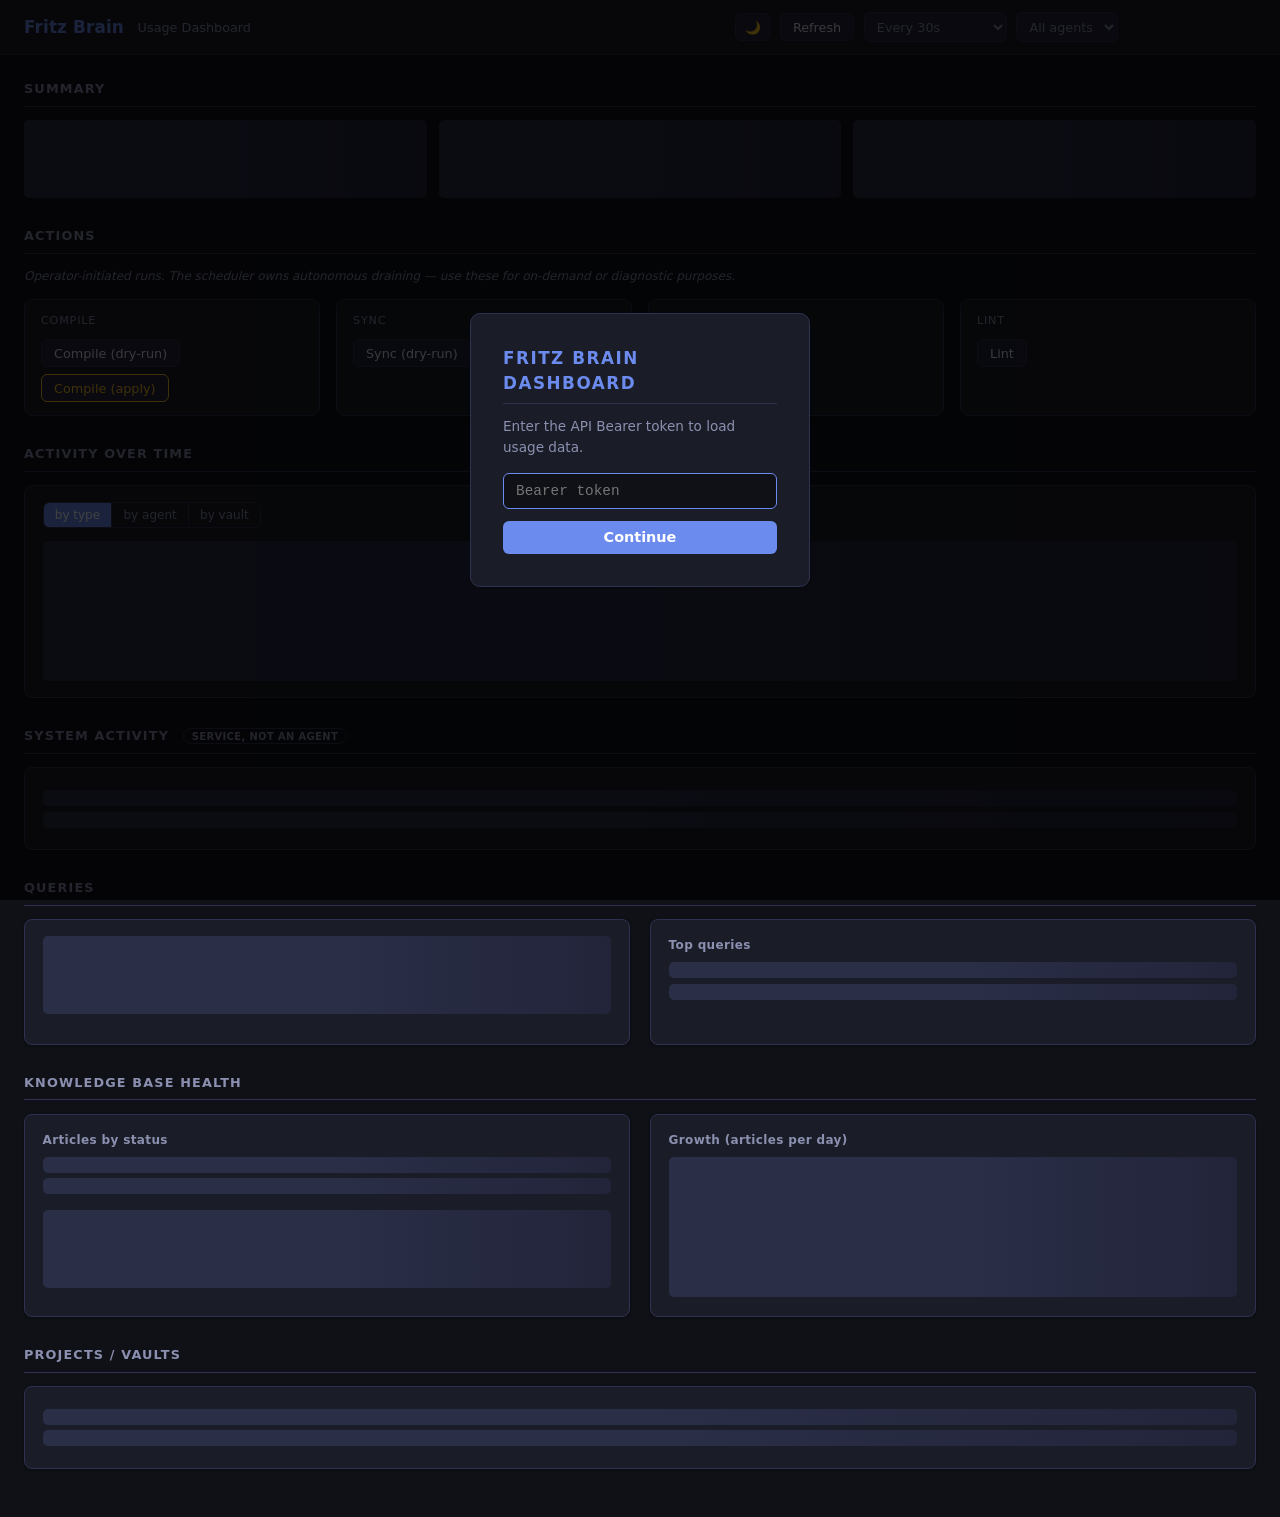
==== commit ae2620ea: "Sync Forgejo main to GitHub" ====
--- a/services/local-brain/fritz_local_brain/static/dashboard.html
+++ b/services/local-brain/fritz_local_brain/static/dashboard.html
@@ -236,6 +236,14 @@
     border-radius: 8px; padding: 1rem 1.1rem; box-shadow: var(--shadow);
   }
 
+  /* ---- system activity (#205) ---- */
+  .system-tag { font-size: .62rem; font-weight: 600; text-transform: uppercase;
+                letter-spacing: .04em; color: var(--muted);
+                border: 1px solid var(--border); border-radius: 999px;
+                padding: .1rem .5rem; margin-left: .5rem; vertical-align: middle; }
+  .sys-rate-ok { color: var(--green, #4ade80); }
+  .sys-rate-warn { color: var(--red); }
+
   .no-data { color: var(--muted); font-size: .8rem; font-style: italic; padding: .5rem 0; }
   .error-state {
     color: var(--red); font-size: .8rem; padding: .65rem .85rem;
@@ -263,6 +271,21 @@
     display: none; z-index: 1000;
   }
   @keyframes slide { from { opacity: .4; } to { opacity: 1; } }
+
+  /* ---- time-chart legend ---- */
+  .tc-legend {
+    display: flex; flex-wrap: wrap; gap: .35rem .75rem;
+    margin-top: .6rem; padding-top: .45rem;
+    border-top: 1px solid var(--border);
+  }
+  .tc-legend-item {
+    display: inline-flex; align-items: center; gap: .3rem;
+    font-size: .72rem; color: var(--muted);
+  }
+  .tc-legend-swatch {
+    display: inline-block; width: 10px; height: 10px;
+    border-radius: 2px; flex-shrink: 0;
+  }
 
   .pct-badge {
     display: inline-block; padding: .12rem .45rem;
@@ -464,6 +487,12 @@
     <div id="activity-chart"><div class="skeleton skel-chart"></div></div>
   </div>
 
+  <!-- 2b. System activity (#205): the service's own scheduler work, NOT an agent -->
+  <h2>System activity <span class="system-tag">service, not an agent</span></h2>
+  <div class="section panel" id="system-panel">
+    <div id="system-activity"><div class="skeleton skel-line"></div><div class="skeleton skel-line"></div></div>
+  </div>
+
   <!-- 3. Queries -->
   <h2>Queries</h2>
   <div class="section grid2">
@@ -718,16 +747,60 @@
   });
 }
 
-/** Time-series chart. buckets = {"YYYY-MM-DD": {key:count}} */
+/** Time-series stacked-area chart. buckets = {"YYYY-MM-DD": {key:count}}
+ *
+ * Renders one stacked area per distinct key so toggling by type/agent/vault
+ * produces visibly different charts.  Top MAX_SERIES keys by total are shown;
+ * the remainder are folded into an "other" series.  A colour legend is rendered
+ * below the chart.  All key strings are esc()'d before entering innerHTML/SVG.
+ */
 function renderTimeChart(containerId, buckets) {
   const el = document.getElementById(containerId);
   if (!buckets || !Object.keys(buckets).length) {
     el.innerHTML = '<div class="no-data">No activity recorded yet.</div>'; return;
   }
   bindChartTip();
+
+  const MAX_SERIES = 8;
   const days = Object.keys(buckets).sort();
-  const totals = days.map(d => Object.values(buckets[d]).reduce((a, b) => a + b, 0));
-  const maxTotal = Math.max(...totals, 1);
+
+  // Collect totals per key across all days.
+  const keyTotals = {};
+  for (const day of days) {
+    for (const [k, v] of Object.entries(buckets[day])) {
+      keyTotals[k] = (keyTotals[k] || 0) + v;
+    }
+  }
+
+  // Sort keys: desc by total, then by name for determinism.  Cap at MAX_SERIES.
+  const sortedKeys = Object.keys(keyTotals).sort((a, b) =>
+    keyTotals[b] - keyTotals[a] || a.localeCompare(b)
+  );
+  const topKeys = sortedKeys.slice(0, MAX_SERIES);
+  const hasOther = sortedKeys.length > MAX_SERIES;
+  // Series list: top keys (+ "other" if needed).
+  const seriesKeys = hasOther ? [...topKeys, "other"] : topKeys;
+
+  // Build per-series per-day values.  "other" = sum of non-top keys for that day.
+  const topSet = new Set(topKeys);
+  // seriesData[seriesIndex][dayIndex] = count
+  const seriesData = seriesKeys.map(sk =>
+    days.map(day => {
+      if (sk === "other") {
+        return Object.entries(buckets[day])
+          .filter(([k]) => !topSet.has(k))
+          .reduce((s, [, v]) => s + v, 0);
+      }
+      return (buckets[day][sk] || 0);
+    })
+  );
+
+  // Stack: for each day, cumulative bottom values per series.
+  // stackedTotals[dayIndex] = total (sum of all series) for that day.
+  const stackedTotals = days.map((_, di) =>
+    seriesData.reduce((s, sd) => s + sd[di], 0)
+  );
+  const maxTotal = Math.max(...stackedTotals, 1);
 
   // viewBox coordinate space (responsive via width:100%).
   const W = 600, H = 160, PL = 34, PR = 8, PT = 10, PB = 22;
@@ -744,17 +817,50 @@
             <text class="axis-label" x="${PL - 5}" y="${(yAt(t) + 3).toFixed(1)}" text-anchor="end">${t}</text>`;
   }).join("");
 
-  const pts = totals.map((v, i) => [xAt(i), yAt(v)]);
-  const line = pts.map((p, i) => `${i ? "L" : "M"}${p[0].toFixed(1)},${p[1].toFixed(1)}`).join(" ");
-  const area = `M${pts[0][0].toFixed(1)},${(PT + plotH).toFixed(1)} ` +
-    pts.map(p => `L${p[0].toFixed(1)},${p[1].toFixed(1)}`).join(" ") +
-    ` L${pts[pts.length-1][0].toFixed(1)},${(PT + plotH).toFixed(1)} Z`;
-
-  // Hover dots carry an esc()'d breakdown tooltip (day + per-key counts).
-  const dots = days.map((day, i) => {
-    const breakdown = Object.entries(buckets[day]).map(([k, v]) => `${esc(k)}: ${v}`).join(", ");
-    const tip = `${esc(day)} — ${totals[i]}${breakdown ? " (" + breakdown + ")" : ""}`;
-    return `<circle class="data-dot" cx="${pts[i][0].toFixed(1)}" cy="${pts[i][1].toFixed(1)}" r="3"
+  // Build stacked area paths + a top-line path per series (bottom-to-top stack order).
+  // cumBottom[dayIndex] = running bottom of the stack at that day.
+  const cumBottom = days.map(() => 0);
+  // Store per-series bottom/top y-coords for dot placement.
+  const seriesBottomTop = []; // [{bottoms:[y], tops:[y]}]
+
+  let areasSVG = "";
+  for (let si = 0; si < seriesData.length; si++) {
+    const sd   = seriesData[si];
+    const col  = PALETTE[si % PALETTE.length];
+    const bottoms = days.map((_, di) => yAt(cumBottom[di]));
+    const tops    = days.map((_, di) => yAt(cumBottom[di] + sd[di]));
+    seriesBottomTop.push({ bottoms, tops });
+
+    // Stacked area polygon: trace top L-to-R then bottom R-to-L.
+    const topPts    = tops.map((y, di) => [xAt(di), y]);
+    const bottomPts = bottoms.map((y, di) => [xAt(di), y]);
+    const areaPath =
+      `M${topPts[0][0].toFixed(1)},${topPts[0][1].toFixed(1)} ` +
+      topPts.slice(1).map(p => `L${p[0].toFixed(1)},${p[1].toFixed(1)}`).join(" ") +
+      " " +
+      [...bottomPts].reverse().map((p, i) => `${i === 0 ? "L" : "L"}${p[0].toFixed(1)},${p[1].toFixed(1)}`).join(" ") +
+      " Z";
+    // Top line of each series (the visible boundary).
+    const linePath = topPts.map((p, i) => `${i ? "L" : "M"}${p[0].toFixed(1)},${p[1].toFixed(1)}`).join(" ");
+
+    areasSVG += `<path d="${areaPath}" fill="${col}" class="area-fill"/>`;
+    areasSVG += `<path d="${linePath}" stroke="${col}" class="data-line"/>`;
+
+    // Advance the bottom for the next series.
+    for (let di = 0; di < days.length; di++) cumBottom[di] += sd[di];
+  }
+
+  // Hover dots on the stacked total (top of the full stack per day), carrying a
+  // per-key breakdown tooltip.  esc() every key (untrusted telemetry string).
+  const dots = days.map((day, di) => {
+    const breakdown = seriesKeys.map((k, si) => {
+      const v = seriesData[si][di];
+      return v > 0 ? `${esc(k)}: ${v}` : "";
+    }).filter(Boolean).join(", ");
+    const tip = `${esc(day)} — ${stackedTotals[di]}${breakdown ? " (" + breakdown + ")" : ""}`;
+    const cx = xAt(di).toFixed(1);
+    const cy = yAt(stackedTotals[di]).toFixed(1);
+    return `<circle class="data-dot" cx="${cx}" cy="${cy}" r="3"
       fill="var(--accent)" data-tip="${tip}"/>`;
   }).join("");
 
@@ -764,14 +870,23 @@
     ? `<text class="axis-label" x="${xAt(i).toFixed(1)}" y="${H - 6}" text-anchor="middle">${esc(d.slice(5))}</text>`
     : "").join("");
 
-  el.innerHTML = `<div class="chart-wrap"><svg viewBox="0 0 ${W} ${H}" class="chart-svg" preserveAspectRatio="xMidYMid meet" role="img">
-    ${grid}
-    <line class="axis-line" x1="${PL}" y1="${PT + plotH}" x2="${W - PR}" y2="${PT + plotH}"/>
-    <path d="${area}" fill="var(--accent)" class="area-fill"/>
-    <path d="${line}" stroke="var(--accent)" class="data-line"/>
-    ${dots}
-    ${xLabels}
-  </svg></div>`;
+  // Legend: one swatch + label per series.
+  const legendItems = seriesKeys.map((sk, si) => {
+    const col = PALETTE[si % PALETTE.length];
+    const label = sk === "other" ? "other" : esc(sk);
+    return `<span class="tc-legend-item">
+      <span class="tc-legend-swatch" style="background:${col}"></span>${label}</span>`;
+  }).join("");
+
+  el.innerHTML =
+    `<div class="chart-wrap"><svg viewBox="0 0 ${W} ${H}" class="chart-svg" preserveAspectRatio="xMidYMid meet" role="img">
+      ${grid}
+      <line class="axis-line" x1="${PL}" y1="${PT + plotH}" x2="${W - PR}" y2="${PT + plotH}"/>
+      ${areasSVG}
+      ${dots}
+      ${xLabels}
+    </svg></div>
+    <div class="tc-legend">${legendItems}</div>`;
 }
 
 // ---- section renderers ------------------------------------------------------
@@ -974,6 +1089,47 @@
     <thead><tr><th>Vault</th><th class="num">Events</th><th class="num">Articles</th><th>Top event types</th></tr></thead>
     <tbody>${rows}</tbody>
   </table>`;
+}
+
+// ---- system activity (#205) -------------------------------------------------
+
+/** Render the System activity panel from /v1/usage/system.
+ * Shows the scheduler's own work (compile/embeddings/reconcile/sync/lint …) with
+ * per-type throughput + success rate. This is the SERVICE, not an agent — the
+ * Agents views deliberately exclude these events. Degrades gracefully on
+ * empty/null. All dynamic strings (event types) are esc()'d. */
+function renderSystem(data) {
+  const el = document.getElementById("system-activity");
+  if (data === null) { renderError("system-activity", "Could not load system activity."); return; }
+  const byType = (data && data.by_type) || {};
+  const total = (data && data.total) || 0;
+  if (!total) {
+    el.innerHTML = '<div class="no-data">No system activity yet.</div>';
+    return;
+  }
+  const rate = (data.success_rate == null) ? "—"
+    : (Math.round(data.success_rate * 1000) / 10) + "%";
+  const rateClass = (data.success_rate == null) ? ""
+    : (data.success_rate >= 0.95 ? "sys-rate-ok" : "sys-rate-warn");
+  const rows = Object.entries(byType)
+    .sort((a, b) => b[1].total - a[1].total)
+    .map(([type, s]) => `<tr>
+      <td>${esc(type)}</td>
+      <td class="num">${s.total}</td>
+      <td class="num">${s.ok}</td>
+      <td class="num">${s.error}</td>
+    </tr>`).join("");
+  el.innerHTML = `
+    <div class="latency-row" style="margin-bottom:.85rem">
+      <div class="lat-card"><div class="label">System events</div><div class="value">${total}</div></div>
+      <div class="lat-card"><div class="label">OK</div><div class="value">${data.ok || 0}</div></div>
+      <div class="lat-card"><div class="label">Errors</div><div class="value">${data.error || 0}</div></div>
+      <div class="lat-card"><div class="label">Success rate</div><div class="value ${rateClass}">${rate}</div></div>
+    </div>
+    <table>
+      <thead><tr><th>Event type</th><th class="num">Total</th><th class="num">OK</th><th class="num">Error</th></tr></thead>
+      <tbody>${rows}</tbody>
+    </table>`;
 }
 
 // ---- actions ----------------------------------------------------------------
@@ -1375,10 +1531,11 @@
   // (knowledge is KB state, not event-based — never agent-scoped). The agents
   // discovery list is always global so the selector shows every agent.
   const ap = agentParams();
-  const [agents, summary, activity, queries, knowledge, projects] = await Promise.all([
+  const [agents, summary, activity, system, queries, knowledge, projects] = await Promise.all([
     apiFetch("/v1/usage/agents"),
     apiFetch("/v1/usage/summary", ap),
     apiFetch("/v1/usage/activity", { by: _activityBy, ...ap }),
+    apiFetch("/v1/usage/system"),  // service's own work — always global, not agent-scoped
     apiFetch("/v1/usage/queries", ap),
     apiFetch("/v1/usage/knowledge"),
     apiFetch("/v1/usage/projects", ap),
@@ -1393,6 +1550,7 @@
   renderSummary(summary);
   if (!activity) { renderError("activity-chart", "Could not load activity."); }
   else { renderTimeChart("activity-chart", activity.buckets); }
+  renderSystem(system);
   renderQueries(queries);
   renderKnowledge(knowledge);
   renderProjects(projects);
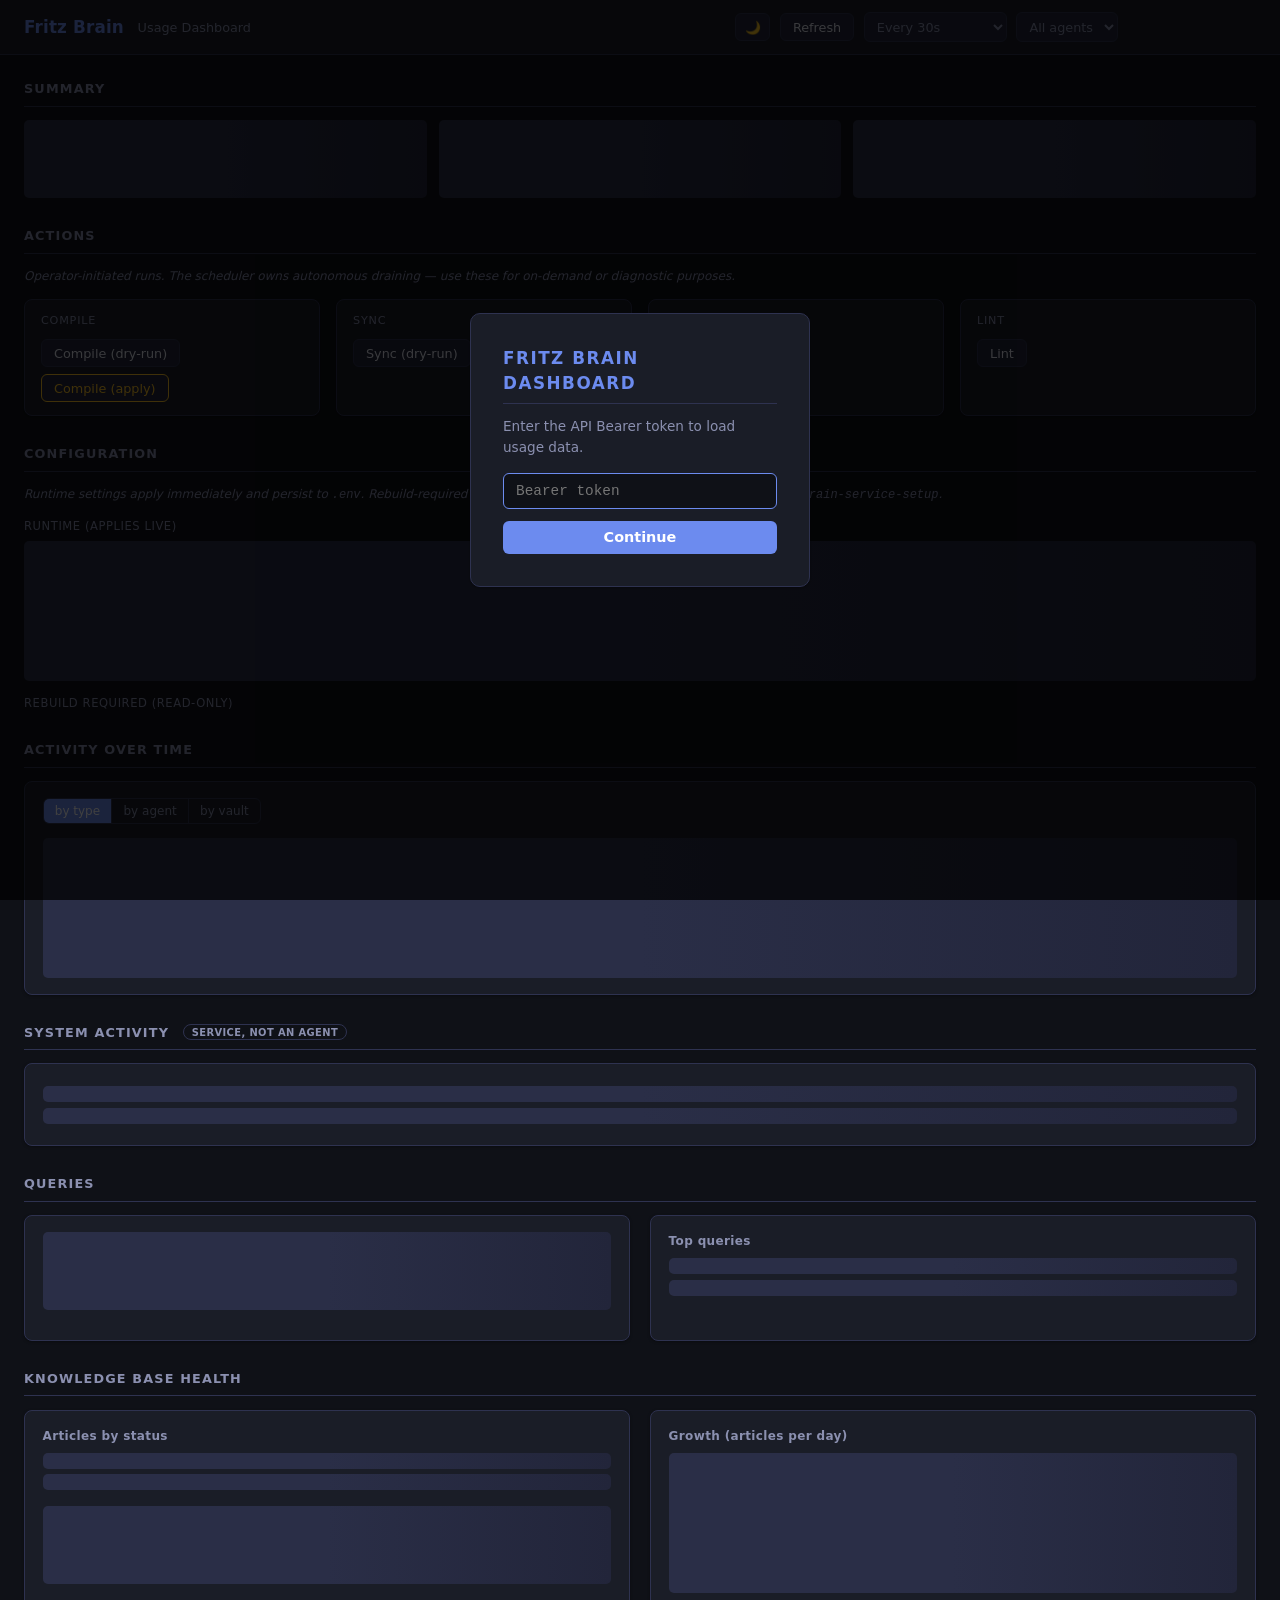
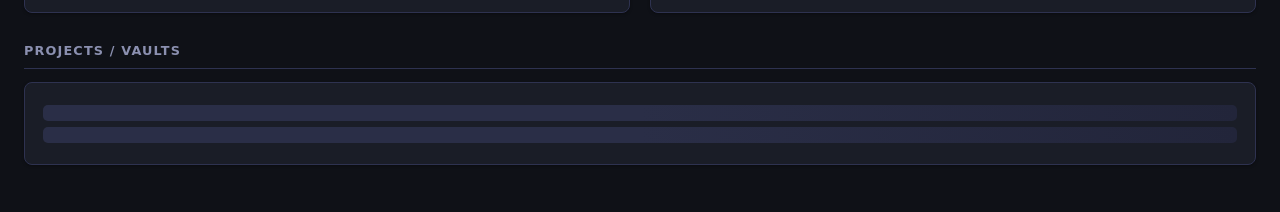
==== commit f421bbda: "Sync Forgejo main to GitHub" ====
--- a/services/local-brain/fritz_local_brain/static/dashboard.html
+++ b/services/local-brain/fritz_local_brain/static/dashboard.html
@@ -347,6 +347,27 @@
     cursor: pointer; font-family: var(--font-ui); font-size: .85rem; opacity: .7;
   }
   #action-toast .toast-close:hover { opacity: 1; }
+
+  /* configuration (#208) */
+  .config-group { margin-top: .85rem; }
+  .config-group-label {
+    font-size: .72rem; text-transform: uppercase; letter-spacing: .05em;
+    color: var(--muted); margin-bottom: .4rem;
+  }
+  .config-row {
+    display: flex; align-items: center; justify-content: space-between;
+    gap: 1rem; padding: .4rem .55rem; border-radius: 6px;
+    border: 1px solid var(--border); background: var(--surface); margin-bottom: .35rem;
+  }
+  .config-row .config-name { font-size: .8rem; font-family: var(--font-mono, monospace); }
+  .config-row.readonly { opacity: .8; }
+  .config-row .config-ctl input,
+  .config-row .config-ctl select {
+    font-family: var(--font-ui); font-size: .8rem;
+    padding: .25rem .4rem; border-radius: 5px;
+    border: 1px solid var(--border); background: var(--bg); color: var(--text);
+  }
+  .config-reprovision-note { font-size: .72rem; color: var(--muted); }
 
   /* approval gate */
   #approval-gate {
@@ -476,6 +497,20 @@
     </div>
   </div>
 
+  <!-- Configuration (#208): live-mutable settings + read-only rebuild-required -->
+  <h2>Configuration</h2>
+  <div class="section" id="config-panel">
+    <p class="actions-note">Runtime settings apply immediately and persist to <code>.env</code>. Rebuild-required settings are read-only here — change them via <code>fritz:brain-service-setup</code>.</p>
+    <div class="config-group">
+      <div class="config-group-label">Runtime (applies live)</div>
+      <div id="config-runtime"><div class="skeleton skel-chart"></div></div>
+    </div>
+    <div class="config-group">
+      <div class="config-group-label">Rebuild required (read-only)</div>
+      <div id="config-rebuild"></div>
+    </div>
+  </div>
+
   <!-- 3. Activity over time -->
   <h2>Activity over time</h2>
   <div class="section panel">
@@ -1139,12 +1174,12 @@
  * Returns { status, json } on success; null if 401 (auth overlay shown).
  * Throws on network error.
  */
-async function postAction(path, body) {
+async function postAction(path, body, method = "POST") {
   const token = getToken();
   showLoader(true);
   try {
     const resp = await fetch(path, {
-      method: "POST",
+      method: method,
       headers: {
         "Authorization": `Bearer ${token}`,
         "Content-Type": "application/json",
@@ -1192,6 +1227,103 @@
   document.getElementById("approval-message").textContent = msg;
   document.getElementById("approval-token-input").value = "";
   gate.style.display = "block";
+}
+
+// ---- configuration (#208) ---------------------------------------------------
+
+// Human-friendly labels + control kinds for the runtime-mutable fields. Kept in
+// the client only for presentation — the server is the source of truth for what
+// is mutable and how values are validated.
+const CONFIG_LABELS = {
+  scheduler_enabled: "Scheduler enabled",
+  interval_minutes: "Interval (minutes)",
+  scheduler_dry_run: "Dry-run (propose only)",
+  reconciliation_autonomy: "Reconciliation autonomy",
+  telemetry_enabled: "Telemetry enabled",
+  telemetry_store_query_text: "Store query text",
+  telemetry_retention_days: "Telemetry retention (days)",
+  llm_base_url: "LLM base URL",
+  llm_model: "LLM model",
+  llm_api_key: "LLM API key",
+  embedding_enabled: "Embeddings enabled",
+  embedding_model: "Embedding model",
+  local_brain_autostart_installed: "Autostart installed",
+};
+
+function configLabel(name) { return esc(CONFIG_LABELS[name] || name); }
+
+function configControl(name, field) {
+  // Booleans → checkbox; autonomy → select; ints/strings → number/text input.
+  const v = field.value;
+  if (name === "reconciliation_autonomy") {
+    const applySel = v === "apply" ? " selected" : "";
+    const propSel = v === "propose" ? " selected" : "";
+    return `<select onchange="onConfigChange('${esc(name)}', this.value)">
+      <option value="apply"${applySel}>apply</option>
+      <option value="propose"${propSel}>propose</option>
+    </select>`;
+  }
+  if (typeof v === "boolean") {
+    const checked = v ? " checked" : "";
+    return `<input type="checkbox"${checked} onchange="onConfigChange('${esc(name)}', this.checked)">`;
+  }
+  if (typeof v === "number") {
+    return `<input type="number" min="1" value="${esc(String(v))}" onchange="onConfigChange('${esc(name)}', this.value)">`;
+  }
+  return `<input type="text" value="${esc(v == null ? '' : String(v))}" onchange="onConfigChange('${esc(name)}', this.value)">`;
+}
+
+function renderConfig(cfg) {
+  const runtimeEl = document.getElementById("config-runtime");
+  const rebuildEl = document.getElementById("config-rebuild");
+  if (!cfg || !cfg.fields) {
+    renderError("config-runtime", "Could not load configuration.");
+    rebuildEl.innerHTML = "";
+    return;
+  }
+  const runtime = [];
+  const rebuild = [];
+  Object.entries(cfg.fields).forEach(([name, field]) => {
+    if (field.mutable) {
+      runtime.push(`<div class="config-row">
+        <span class="config-name">${configLabel(name)}</span>
+        <span class="config-ctl">${configControl(name, field)}</span>
+      </div>`);
+    } else {
+      const shown = name === "llm_api_key"
+        ? (field.value ? "•••• set" : "not set")
+        : (field.value == null ? "—" : String(field.value));
+      rebuild.push(`<div class="config-row readonly">
+        <span class="config-name">${configLabel(name)}</span>
+        <span class="config-reprovision-note">${esc(shown)}</span>
+      </div>`);
+    }
+  });
+  runtimeEl.innerHTML = runtime.join("") || '<div class="empty-state">No runtime settings.</div>';
+  rebuildEl.innerHTML = rebuild.join("") || '<div class="empty-state">No rebuild-required settings.</div>';
+}
+
+async function loadConfig() {
+  const cfg = await apiFetch("/v1/config");
+  if (!getToken()) return;
+  renderConfig(cfg);
+}
+
+async function onConfigChange(name, value) {
+  if (!confirm(`Apply new value for ${CONFIG_LABELS[name] || name}?`)) {
+    loadConfig();  // revert the control to the server's current value
+    return;
+  }
+  const result = await postAction("/v1/config", { [name]: value }, "PATCH");
+  if (!result) return;  // 401 handled by postAction
+  if (result.status === 200) {
+    showToast(`Updated ${esc(CONFIG_LABELS[name] || name)}.`, false);
+    renderConfig(result.json);
+  } else {
+    const detail = result.json && result.json.detail ? result.json.detail : `HTTP ${result.status}`;
+    showToast(`Config update failed: ${esc(String(detail))}`, true);
+    loadConfig();  // resync controls with the unchanged server state
+  }
 }
 
 function hideApprovalGate() {
@@ -1554,6 +1686,7 @@
   renderQueries(queries);
   renderKnowledge(knowledge);
   renderProjects(projects);
+  loadConfig();  // #208: config is not agent-scoped; fetched alongside the rest
 
   _lastUpdatedAt = new Date();
   renderLastUpdated();
